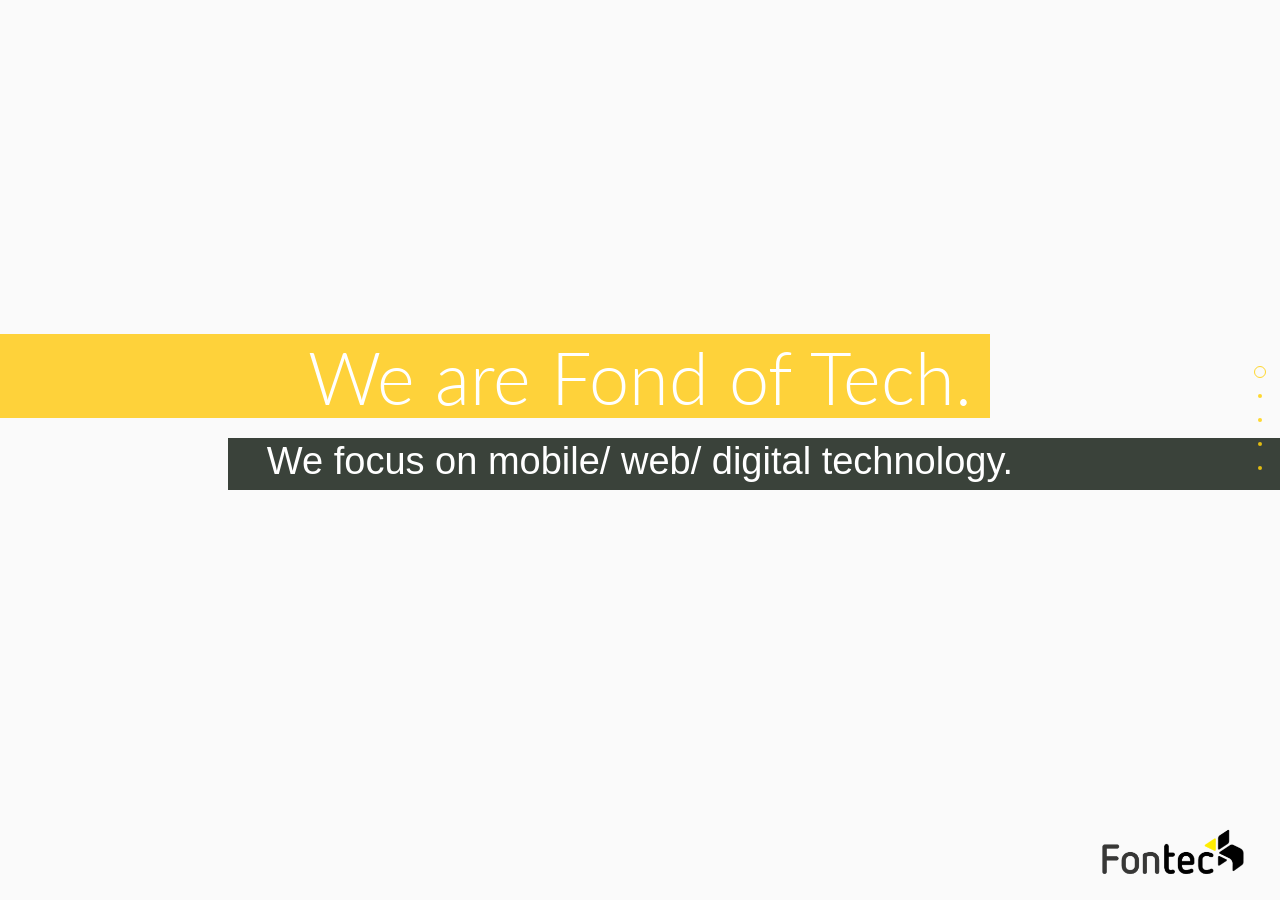
==== index.html @ 0119cf8d "finish main funtion" ====
<!doctype html>
<html>
<head>
	<meta charset="utf-8">
	<title>Fontech</title>
	<meta name="title" content="Fontech">
	<meta name="description" content="Fontech Official Website" />
	<!-- <link rel="image_src" href="/images/notify_better_image.png" /> -->

	<!-- <meta content="http://www.thepetedesign.com/demos/onepage_scroll_demo.html" property="og:url" /> -->
	<!-- <meta content="http://www.thepetedesign.com/images/onepage_scroll_image.png" property="og:image" /> -->
	<!-- <link rel="shortcut icon" id="favicon" href="favicon.png">  -->
	<meta name="author" content="Peter Tung">
	<!-- <link rel="canonical" href="http://www.thepetedesign.com/demos/onepage_scroll_demo.html" /> -->
  <link href='http://fonts.googleapis.com/css?family=Lato:100,300,400' rel='stylesheet' type='text/css'>
	<script type="text/javascript" src="http://code.jquery.com/jquery-1.9.1.js"></script>
  <script type="text/javascript" src="js/jquery.onepage-scroll.js"></script>
  <link href='stylesheets/onepage-scroll.css' rel='stylesheet' type='text/css'>
  <link href='stylesheets/general.css' rel='stylesheet' type='text/css'>
  <link href='stylesheets/animate.css' rel='stylesheet' type='text/css'>
  <meta name="viewport" content="initial-scale=1, width=device-width, maximum-scale=1, minimum-scale=1, user-scalable=no">

	<script>
	  $(document).ready(function(){
      $(".main").onepage_scroll({
        sectionContainer: "section",
        responsiveFallback: 600
      });
		});
	</script>

</head>
<body>
  <div class="wrapper">
	  <div class="main">
	    
      <section class="hero">
        <div class="connect">
          <div class="page_container">
            <h1 class="animated slideInLeft">We are Fond of Tech.</h1>
            <h2 class="animated slideInRight">We focus on mobile/ web/ digital technology.</h2>
          </div>
        </div>

      </section>
	    
	    <section class="service">
	      <div class="page_container">
          <div class="title"><span class="line_black"></span><h1>service</h1><span class="line_black"></span></div>
          <h2>“Tapping into cutting-edge mobile/ web/ wearable <br>technology, we provide awesome digital solutions”</h2>
          <div class="solution">
            <div class="app"></div>
            <h3>Mobile App</h3>
            <ul>
              <li>- App UX/ UI design</li>
              <li>- Android/ iOS apps</li>
              <li>- Wearable device apps</li>
            </ul>
          </div>
          <div class="solution">
            <div class="web"></div>
            <h3>Web design</h3>
              <ul>
                <li>- Responsive Web Design</li>
                <li>- Landing pages</li>
                <li>- E-newsletters</li>
                <li>- Websites</li>
              </ul>
          </div>
          <div class="solution">
            <div class="dev"></div>
            <h3>Development</h3>
            <ul>
              <li>- E-commerce systems</li>
              <li>- Blog systems</li>
              <li>- Content management system</li>
              <li>- Updated and services</li>
            </ul>
          </div>
        </div>
      </section>
	    
	    <section class="project">
	      <div class="page_container">
          <div class="title"><span class="line_white"></span><h1>Projects</h1><span class="line_white"></span></div>
          <h2>“We design with three perspectives in mind:<br>the designer’s, the client’s, and the user’s.”</h2>
          <div class="work">
            <img src="images/works.png" alt="works">
            <a href="#" title=""><div class="info">
            </div></a>
          </div>

          <div class="work">
            <img src="images/works.png" alt="works">
            <a href="#" title=""><div class="info">
            </div></a>
          </div>
          <div class="work">
            <img src="images/works.png" alt="works">
            <a href="#" title=""><div class="info">
            </div></a>
          </div>
          <div class="work">
            <img src="images/works.png" alt="works">
            <a href="#" title=""><div class="info">
            </div></a>
          </div>
          <div class="work">
            <img src="images/works.png" alt="works">
            <a href="#" title=""><div class="info">
            </div></a>
          </div>
          <div class="work">
            <img src="images/works.png" alt="works">
            <a href="#" title=""><div class="info">
            </div></a>
          </div>
  	    </div>
      </section>
      <section class="team">
        <div class="page_container">
          <div class="title"><span class="line_black"></span><h1>Team</h1><span class="line_black"></span></div>
          <h2>“Creative, innovative and diverse.”</h2>
          <div class="fontecher">
            <div class="hello">
              <img src="images/github.png" alt="" id="github" class="animated rotateInDownRight" >
              <img src="images/dribble.png" alt="" id="dribble" class="animated rotateInDownRight" >
              <img src="images/gmail.png" alt="" id="gmail" class="animated rotateInUpRight" >
              <img src="images/linkedin.png" alt="" id="linkedin" class="animated rotateInUpLeft">
            </div>
            <h3>Peter</h3>
            <h4>I'm geek of Fontech.</h4>
            <h4>I'm geek of Fontech.</h4>
            <h4>I'm geek of Fontech.</h4>
          </div>
          <div class="fontecher">
            <div class="hello">
              <img src="images/gmail.png" alt="" id="gmail" class="animated rotateInUpRight" >
              <img src="images/linkedin.png" alt="" id="linkedin" class="animated rotateInUpLeft">
            </div>
            <h3>Peter</h3>
            <h4>I'm geek of Fontech.</h4>
            <h4>I'm geek of Fontech.</h4>
            <h4>I'm geek of Fontech.</h4>
          </div>          <div class="fontecher">
            <div class="hello">
              <img src="images/gmail.png" alt="" id="gmail" class="animated rotateInUpRight" >
              <img src="images/linkedin.png" alt="" id="linkedin" class="animated rotateInUpLeft">
            </div>
            <h3>Peter</h3>
            <h4>I'm geek of Fontech.</h4>
            <h4>I'm geek of Fontech.</h4>
            <h4>I'm geek of Fontech.</h4>
          </div>          <div class="fontecher">
            <div class="hello">
              <img src="images/gmail.png" alt="" id="gmail" class="animated rotateInUpRight" >
              <img src="images/linkedin.png" alt="" id="linkedin" class="animated rotateInUpLeft">
            </div>
            <h3>Peter</h3>
            <h4>I'm geek of Fontech.</h4>
            <h4>I'm geek of Fontech.</h4>
            <h4>I'm geek of Fontech.</h4>
          </div>          <div class="fontecher">
            <div class="hello">
              <img src="images/gmail.png" alt="" id="gmail" class="animated rotateInUpRight" >
              <img src="images/linkedin.png" alt="" id="linkedin" class="animated rotateInUpLeft">
            </div>
            <h3>Peter</h3>
            <h4>I'm geek of Fontech.</h4>
            <h4>I'm geek of Fontech.</h4>
            <h4>I'm geek of Fontech.</h4>
          </div>
          <div class="fontecher">
            <div class="hello">
              <img src="images/gmail.png" alt="" id="gmail" class="animated rotateInUpRight" >
              <img src="images/linkedin.png" alt="" id="linkedin" class="animated rotateInUpLeft">
            </div>
            <h3>Peter</h3>
            <h4>I'm geek of Fontech.</h4>
            <h4>I'm geek of Fontech.</h4>
            <h4>I'm geek of Fontech.</h4>
          </div>
        </div>
      </section>
      <section class="contact">
        <div class="page_container">
          <div class="title"><span class="line_black"></span><h1>Contact</h1><span class="line_black"></span>
          </div>
          <h2>“Have a project in mind ?”</h2>
          <h3>You can meet us in Taipei, Taiwan.<br>
          Or we can meet on internet.<br>
          The world is no limits for us,<br>
          feel free to contact us at any time.</h3>

          <div class="contact_input">
            <input type="text" name="" value="" placeholder="Your Name" style="width: 360px; margin-right:20px;">
            <input type="" name="" value="" placeholder="Your email" style="width: 360px; ">
            <textarea type="text" name="" value="" placeholder="Your message"style="width: 764px; height: 200px;" rows="40" ></textarea>
            <a href="" title="">Send</a>
          </div>

<!--           <div class="contact_info">
            <h3>email adress</h3>
            <h3>tough@fontech.com.tw</h3>
            <h3>Phone</h3>
            <h3>+886-2-12345678</h3>
            <h3>email adress</h3>
          </div> -->
          </div>
        <h4>Made with Love by Fontech, copyright 2014</h4>
      </section>

    </div>
    <!-- Main ends here -->
    <div class="back">   
    </div>
  </div>
  <!-- Wrapper ends here -->
</body>
</html>
---- stylesheets/onepage-scroll.css ----
body, html {
  margin: 0;
  overflow: hidden;
  -webkit-transition: opacity 400ms;
  -moz-transition: opacity 400ms;
  transition: opacity 400ms;
}

body, .onepage-wrapper, html {
  display: block;
  position: static;
  padding: 0;
  width: 100%;
  height: 100%;
}

 .back {
  position: absolute;
  /*top: 0;*/
  transition: all 500ms ease-in-out;
}

.viewing-page-1 .back{
  bottom: 0;
  right: 0;
  height: 80px;
  width: 224px;
  background-image: url(../images/fontech_logo_dark.png);
  background-size: cover;
  background-position: center;
}

.viewing-page-2 .back{
  bottom: 0;
  right:20px;
  height: 80px;
  width: 224px;
  background-image: url(../images/fontech_logo_dark.png);
  background-size: cover;
  background-position: center;
}

.viewing-page-3 .back{
  bottom: 0;
  right:30px;
  height: 80px;
  width: 224px;
  background-image: url(../images/fontech_logo_dark.png);
  background-size: cover;
  background-position: center;
}

.viewing-page-4 .back{
  bottom: 0;
  right:30px;
  height: 80px;
  width: 224px;
  background-image: url(../images/fontech_logo_dark.png);
  background-size: cover;
  background-position: center;
}

.viewing-page-5 .back{
  bottom: 0;
  right: 40%;
  height: 80px;
  width: 224px;
  background-image: url(../images/fontech_logo_dark.png);
  background-size: cover;
  background-position: center;
}
.onepage-wrapper {
  width: 100%;
  height: 100%;
  display: block;
  position: relative;
  padding: 0;
  -webkit-transform-style: preserve-3d;
}

.onepage-wrapper .section {
  width: 100%;
  height: 100%;
}

.onepage-pagination {
  position: absolute;
  right: 10px;
  top: 40%;
  z-index: 5;
  list-style: none;
  margin: 0;
  padding: 0;
}
.onepage-pagination li {
  padding: 0;
  text-align: center;
}
.onepage-pagination li a{
  padding: 10px;
  width: 4px;
  height: 4px;
  display: block;
  
}
.onepage-pagination li a:before{
  content: '';
  position: absolute;
  width: 4px;
  height: 4px;
  background: rgba(255,209,11,0.85);
  border-radius: 10px;
  -webkit-border-radius: 10px;
  -moz-border-radius: 10px;
}

.onepage-pagination li a.active:before{
  width: 10px;
  height: 10px;
  background: none;
  border: 1px solid rgba(255,209,11,0.85);
  margin-top: -4px;
  left: 8px;
}

.disabled-onepage-scroll, .disabled-onepage-scroll .wrapper {
  overflow: auto;
}

.disabled-onepage-scroll .onepage-wrapper .section {
  position: relative !important;
  top: auto !important;
}
.disabled-onepage-scroll .onepage-wrapper {
  -webkit-transform: none !important;
  -moz-transform: none !important;
  transform: none !important;
  -ms-transform: none !important;
  min-height: 100%;
}


.disabled-onepage-scroll .onepage-pagination {
  display: none;
}

body.disabled-onepage-scroll, .disabled-onepage-scroll .onepage-wrapper, html {
  position: inherit;
}
---- stylesheets/general.css ----
/* line 1, ../sass/general.scss */
html {
  height: 100%;
  min-width: 960px;
}

/* line 6, ../sass/general.scss */
body {
  padding: 0;
  text-align: center;
  position: relative;
  margin: 0;
  height: 100%;
  -webkit-font-smoothing: antialiased;
}

/* line 17, ../sass/general.scss */
.wrapper {
  height: 100% !important;
  /*查*/
  height: 100%;
  margin: 0 auto;
  overflow: hidden;
  position: relative;
}

/* line 26, ../sass/general.scss */
.title {
  width: 780px;
  margin: 0 auto;
}

/* line 31, ../sass/general.scss */
a {
  text-decoration: none;
}

/* line 34, ../sass/general.scss */
h1 {
  font-family: 'lato', sans-serif;
  margin: 0;
  bottom: 0;
}

/* line 39, ../sass/general.scss */
h2 {
  font-family: 'Didot', sans-serif;
  margin: 0;
  bottom: 0;
}

/* line 45, ../sass/general.scss */
.service h1, .project h1, .team h1, .contact h1 {
  width: 180px;
  margin-top: 24px;
  padding: 0;
  color: black;
  float: left;
  font-weight: 300;
  font-size: 28px;
  text-align: center;
}
/* line 55, ../sass/general.scss */
.service h2, .project h2, .team h2, .contact h2 {
  font-size: 30px;
  color: white;
  margin: 90px auto 30px;
  text-align: center;
  line-height: 120%;
  font-weight: 100;
  font-style: italic;
  clear: both;
}
/* line 65, ../sass/general.scss */
.service .page_container, .project .page_container, .team .page_container, .contact .page_container {
  margin: 0.5% auto;
  max-width: 960px;
  overflow: hidden;
}

/* line 72, ../sass/general.scss */
.main {
  float: left;
  width: 100%;
  margin: 0 auto;
  position: relative;
}

/* line 78, ../sass/general.scss */
section {
  overflow: hidden;
}

/* line 82, ../sass/general.scss */
.hero {
  background-color: #fafafa;
}
/* line 84, ../sass/general.scss */
.hero .connect {
  width: 100%;
  height: 90%;
  background-image: url(../images/09.jpg);
  background-color: #fafafa;
  background-size: cover;
}
/* line 92, ../sass/general.scss */
.hero .page_container {
  position: relative;
  top: 35%;
  margin: 0 auto;
  padding-top: 50px;
  width: auto;
  min-width: 960px;
}
/* line 100, ../sass/general.scss */
.hero h1 {
  color: white;
  display: block;
  width: 700px;
  height: 84px;
  margin: 0 auto;
  font-size: 72px;
  font-weight: 300;
  background-color: rgba(255, 201, 11, 0.8);
  position: relative;
}
/* line 110, ../sass/general.scss */
.hero h1:before {
  height: 84px;
  background-color: rgba(255, 201, 11, 0.8);
  content: "";
  position: absolute;
  top: 0;
  right: 100%;
  width: 9999px;
}
/* line 120, ../sass/general.scss */
.hero h2 {
  color: white;
  display: block;
  margin: 20px auto;
  width: 820px;
  height: 48px;
  padding: 2px;
  font-size: 38px;
  font-weight: 300;
  background-color: rgba(11, 21, 11, 0.8);
  position: relative;
}
/* line 131, ../sass/general.scss */
.hero h2:after {
  height: 52px;
  background-color: rgba(11, 21, 11, 0.8);
  content: "";
  position: absolute;
  top: 0;
  left: 100%;
  width: 9999px;
}

/* line 142, ../sass/general.scss */
.service {
  background-color: #fafafa;
}
/* line 146, ../sass/general.scss */
.service .page_container .title .line_black {
  width: 300px;
  height: 5px;
  margin: 42px 0 0 0;
  background-image: url(../images/line_black.png);
  float: left;
}
/* line 154, ../sass/general.scss */
.service .page_container h2 {
  color: black;
}
/* line 157, ../sass/general.scss */
.service .page_container .solution {
  float: left;
  height: 400px;
  width: 300px;
  margin: 0 10px;
  padding: 10px 0;
}
/* line 163, ../sass/general.scss */
.service .page_container .solution:hover {
  background-color: rgba(255, 201, 11, 0.6);
  -webkit-transition: all .45s ease;
  -moz-transition: all .45s ease;
  -ms-transition: all .45s ease;
  -o-transition: all .45s ease;
  transition: all .45s ease;
}
/* line 171, ../sass/general.scss */
.service .page_container .solution .app {
  background-image: url(../images/mobile.png);
  background-repeat: no-repeat;
  background-position: 0px center;
  height: 160px;
  width: 80px;
  margin: 0 auto;
}
/* line 178, ../sass/general.scss */
.service .page_container .solution .app:hover {
  background-position: center;
  width: 300px;
  -webkit-transition: all .95s ease;
  -moz-transition: all .95s ease;
  -ms-transition: all .95s ease;
  -o-transition: all .95s ease;
  transition: all .95s ease;
}
/* line 188, ../sass/general.scss */
.service .page_container .solution .dev {
  background-image: url(../images/dev.png);
  background-repeat: no-repeat;
  background-position: center;
  height: 160px;
  width: 300px;
}
/* line 194, ../sass/general.scss */
.service .page_container .solution .dev:hover {
  background-image: url(../images/dev_light.png);
}
/* line 198, ../sass/general.scss */
.service .page_container .solution .web {
  background-image: url(../images/web.png);
  background-repeat: no-repeat;
  background-position: center;
  height: 160px;
  width: 300px;
}
/* line 205, ../sass/general.scss */
.service .page_container .solution .web:hover {
  background-image: url(../images/responsive.png);
  background-position: bottom;
  background-size: contain;
  -webkit-transition: all .25s ease-in-out;
  -moz-transition: all .25s ease-in-out;
  -ms-transition: all .25s ease-in-out;
  -o-transition: all .25s ease-in-out;
  transition: all .25s ease-in-out;
}
/* line 217, ../sass/general.scss */
.service .page_container .solution h3 {
  font-family: 'lato', sans-serif;
  font-size: 32px;
  font-weight: 300;
}
/* line 222, ../sass/general.scss */
.service .page_container .solution ul li {
  font-family: 'lato', sans-serif;
  font-weight: 300;
  line-height: 1.8;
  text-align: left;
  list-style-type: none;
  margin-left: 10px;
  font-size: 18px;
}

/* line 234, ../sass/general.scss */
.project {
  background-color: #111111;
}
/* line 236, ../sass/general.scss */
.project h1 {
  color: white;
}
/* line 241, ../sass/general.scss */
.project .page_container .title .line_white {
  width: 300px;
  height: 5px;
  margin: 42px 0 0 0;
  background-image: url(../images/line_white.png);
  float: left;
}
/* line 249, ../sass/general.scss */
.project .page_container .work {
  height: 220px;
  width: 300px;
  margin: 10px;
  float: left;
  overflow: hidden;
  position: relative;
}
/* line 256, ../sass/general.scss */
.project .page_container .work img {
  height: 220px;
  width: 300px;
  position: absolute;
  z-index: 1;
  bottom: 0;
  left: 0;
}
/* line 264, ../sass/general.scss */
.project .page_container .work .info {
  height: 220px;
  width: 300px;
  position: absolute;
  z-index: 2;
  bottom: 0;
  left: 0;
  opacity: 0;
}
/* line 272, ../sass/general.scss */
.project .page_container .work .info:hover {
  display: block;
  opacity: 1;
  width: 100%;
  height: 100%;
  background-color: rgba(240, 240, 240, 0.9);
  -webkit-transition: all .35s ease;
  -moz-transition: all .35s ease;
  -ms-transition: all .35s ease;
  -o-transition: all .35s ease;
  transition: all .35s ease;
}

/* line 288, ../sass/general.scss */
.team {
  background-image: url(../images/service_pattern.png);
}
/* line 291, ../sass/general.scss */
.team .page_container h2 {
  color: black;
}
/* line 294, ../sass/general.scss */
.team .page_container h3 {
  font-family: 'lato', sans-serif;
  margin: 10px auto;
  bottom: 0;
  padding: 0;
  color: black;
  font-weight: 300;
  font-size: 24px;
  text-align: center;
}
/* line 304, ../sass/general.scss */
.team .page_container h4 {
  font-family: 'lato', sans-serif;
  margin: 0;
  bottom: 0;
  padding: 0;
  color: black;
  font-weight: 300;
  font-size: 18px;
  text-align: center;
}
/* line 315, ../sass/general.scss */
.team .page_container .title .line_black {
  width: 300px;
  height: 5px;
  margin: 42px 0 0 0;
  background-image: url(../images/line_black.png);
  float: left;
}
/* line 323, ../sass/general.scss */
.team .page_container .fontecher {
  width: 300px;
  height: 256px;
  margin: 10px;
  float: left;
}
/* line 328, ../sass/general.scss */
.team .page_container .fontecher .hello {
  height: 120px;
  width: 120px;
  margin: 0 auto;
  padding: 20px;
  background-image: url(../images/team.png);
  background-repeat: no-repeat;
  background-position: center;
  background-size: cover;
  position: relative;
}
/* line 338, ../sass/general.scss */
.team .page_container .fontecher .hello #gmail {
  display: none;
  position: absolute;
  bottom: -13px;
  left: -11px;
}
/* line 344, ../sass/general.scss */
.team .page_container .fontecher .hello #linkedin {
  display: none;
  position: absolute;
  bottom: -13px;
  right: -11px;
}
/* line 350, ../sass/general.scss */
.team .page_container .fontecher .hello #dribble {
  display: none;
  position: absolute;
  top: -13px;
  right: -12px;
}
/* line 356, ../sass/general.scss */
.team .page_container .fontecher .hello #github {
  display: none;
  position: absolute;
  top: -13px;
  left: -12px;
}
/* line 363, ../sass/general.scss */
.team .page_container .fontecher .hello:hover > #gmail, .team .page_container .fontecher .hello:hover #linkedin, .team .page_container .fontecher .hello:hover #github, .team .page_container .fontecher .hello:hover #dribble {
  display: block;
}

/* line 376, ../sass/general.scss */
.contact .page_container .title .line_black {
  width: 300px;
  height: 5px;
  margin: 42px 0 0 0;
  background-image: url(../images/line_black.png);
  float: left;
}
/* line 384, ../sass/general.scss */
.contact .page_container .contact_input {
  width: 786px;
  height: 380px;
  margin: 0 auto 0 90px;
}
/* line 390, ../sass/general.scss */
.contact .page_container .contact_input input, .contact .page_container .contact_input textarea {
  padding: 8px;
  margin: 0 0 20px 0;
  float: left;
  font-size: 24px;
  font-family: 'lato', sans-serif;
  font-weight: 100;
}
/* line 398, ../sass/general.scss */
.contact .page_container .contact_input a {
  font-size: 24px;
  margin: 30px auto 20px auto;
  padding: 8px 40px 8px 40px;
  font-family: 'lato', sans-serif;
  background-color: #ffd10b;
  font-weight: 300;
  color: black;
  border: none;
  clear: both;
}
/* line 410, ../sass/general.scss */
.contact .page_container .contact_info {
  float: right;
  width: 300px;
  height: 320px;
  margin: 0 90px;
}
/* line 415, ../sass/general.scss */
.contact .page_container .contact_info h3 {
  text-align: left;
}
/* line 420, ../sass/general.scss */
.contact h2 {
  color: black;
}
/* line 423, ../sass/general.scss */
.contact h3 {
  font-size: 24px;
  text-align: center;
  width: 100%;
  margin: 0 auto 40px;
  font-family: 'lato', sans-serif;
  font-weight: 300;
  clear: both;
}
/* line 432, ../sass/general.scss */
.contact h4 {
  font-size: 16px;
  padding: 16px;
  margin: 0;
  text-align: center;
  width: 100%;
  font-family: 'lato', sans-serif;
  font-weight: 300;
  position: absolute;
  bottom: 0;
}

/* line 449, ../sass/general.scss */
body.disabled-onepage-scroll .onepage-wrapper section {
  min-height: 100%;
  height: auto;
}

/* line 454, ../sass/general.scss */
body.disabled-onepage-scroll .main section .page_container, body.disabled-onepage-scroll .main section.page3 .page_container {
  padding: 20px;
  margin-top: 150px;
  -webkit-box-sizing: border-box;
  -moz-box-sizing: border-box;
  box-sizing: border-box;
}

/* line 462, ../sass/general.scss */
body.disabled-onepage-scroll section .page_container h1 {
  text-align: center;
  font-size: 50px;
}

/* line 466, ../sass/general.scss */
body.disabled-onepage-scroll section .page_container h2, body.disabled-onepage-scroll section .page_container .credit, body.disabled-onepage-scroll section .page_container .btns {
  text-align: center;
  width: 100%;
}

/* line 471, ../sass/general.scss */
body.disabled-onepage-scroll .main section.hero > img {
  position: absolute;
  width: 80%;
  left: 10%;
}

/* line 477, ../sass/general.scss */
body.disabled-onepage-scroll .main section > img {
  position: relative;
  max-width: 80%;
  bottom: 0;
}

/* line 484, ../sass/general.scss */
body.disabled-onepage-scroll .main section.page3 .page_container {
  width: 90%;
  margin-left: auto;
  margin-right: auto;
  right: 0;
}
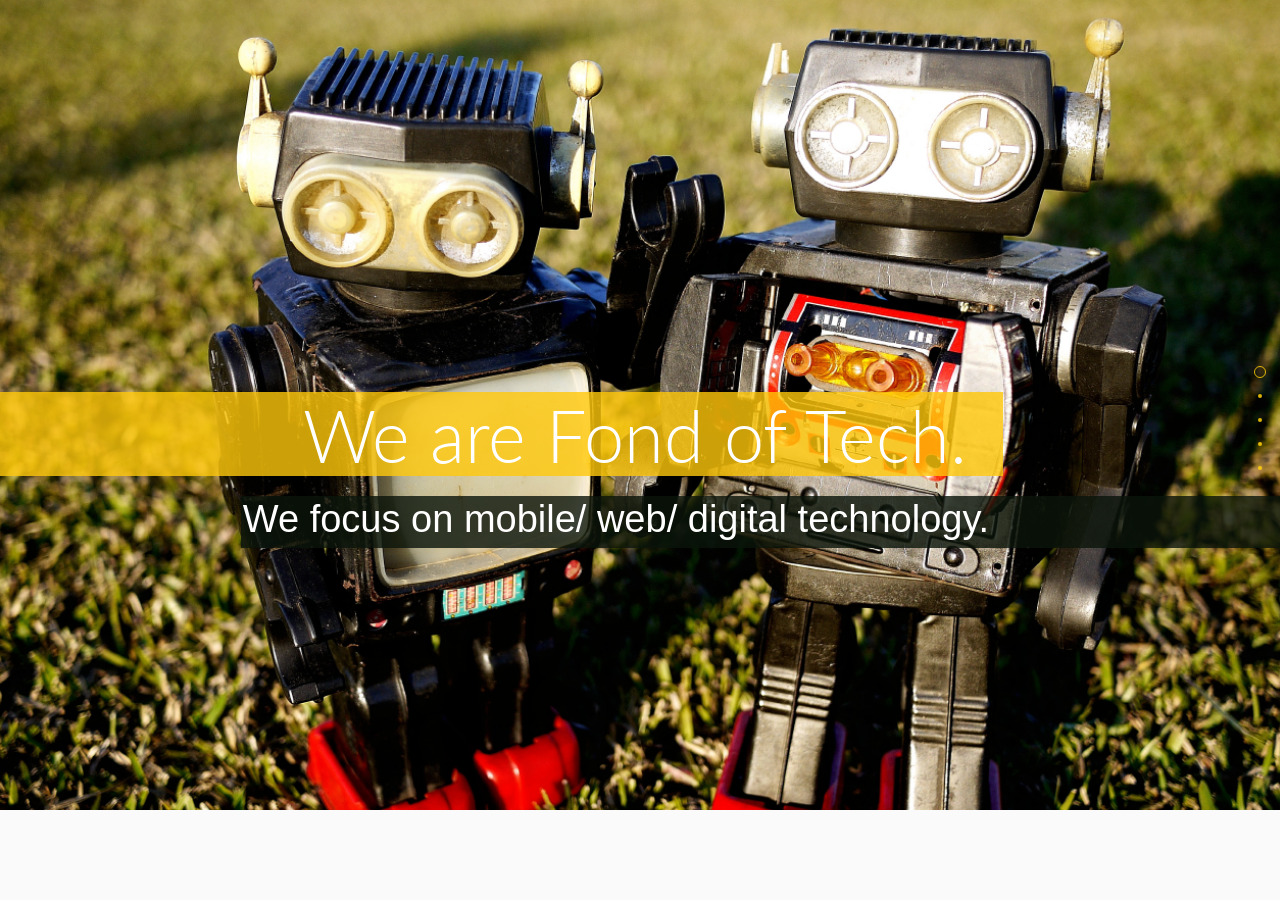
==== commit 74227704: "add responsible lay out" ====
--- a/index.html
+++ b/index.html
@@ -17,6 +17,7 @@
   <script type="text/javascript" src="js/jquery.onepage-scroll.js"></script>
   <link href='stylesheets/onepage-scroll.css' rel='stylesheet' type='text/css'>
   <link href='stylesheets/general.css' rel='stylesheet' type='text/css'>
+  <link href='stylesheets/disable_general.css' rel='stylesheet' type='text/css'>
   <link href='stylesheets/animate.css' rel='stylesheet' type='text/css'>
   <meta name="viewport" content="initial-scale=1, width=device-width, maximum-scale=1, minimum-scale=1, user-scalable=no">
 
@@ -24,7 +25,7 @@
 	  $(document).ready(function(){
       $(".main").onepage_scroll({
         sectionContainer: "section",
-        responsiveFallback: 600
+        responsiveFallback: 968
       });
 		});
 	</script>
@@ -37,17 +38,16 @@
       <section class="hero">
         <div class="connect">
           <div class="page_container">
-            <h1 class="animated slideInLeft">We are Fond of Tech.</h1>
+            <h1 class="animated slideInLeft">We are Fond of Tech. </h1>
             <h2 class="animated slideInRight">We focus on mobile/ web/ digital technology.</h2>
           </div>
         </div>
-
       </section>
 	    
 	    <section class="service">
 	      <div class="page_container">
-          <div class="title"><span class="line_black"></span><h1>service</h1><span class="line_black"></span></div>
-          <h2>“Tapping into cutting-edge mobile/ web/ wearable <br>technology, we provide awesome digital solutions”</h2>
+          <div class="title"><span class="line black"></span><h1>service</h1><span class="line black"></span></div>
+          <h2>“Tapping into cutting-edge mobile/ web/ wearable technology, we provide awesome digital solutions”</h2>
           <div class="solution">
             <div class="app"></div>
             <h3>Mobile App</h3>
@@ -82,8 +82,8 @@
 	    
 	    <section class="project">
 	      <div class="page_container">
-          <div class="title"><span class="line_white"></span><h1>Projects</h1><span class="line_white"></span></div>
-          <h2>“We design with three perspectives in mind:<br>the designer’s, the client’s, and the user’s.”</h2>
+          <div class="title"><span class="line white"></span><h1>Projects</h1><span class="line white"></span></div>
+          <h2>“We design with three perspectives in mind: the designer’s, the client’s, and the user’s.”</h2>
           <div class="work">
             <img src="images/works.png" alt="works">
             <a href="#" title=""><div class="info">
@@ -119,7 +119,7 @@
       </section>
       <section class="team">
         <div class="page_container">
-          <div class="title"><span class="line_black"></span><h1>Team</h1><span class="line_black"></span></div>
+          <div class="title"><span class="line black"></span><h1>Team</h1><span class="line black"></span></div>
           <h2>“Creative, innovative and diverse.”</h2>
           <div class="fontecher">
             <div class="hello">
@@ -184,7 +184,7 @@
       </section>
       <section class="contact">
         <div class="page_container">
-          <div class="title"><span class="line_black"></span><h1>Contact</h1><span class="line_black"></span>
+          <div class="title"><span class="line black"></span><h1>Contact</h1><span class="line black"></span>
           </div>
           <h2>“Have a project in mind ?”</h2>
           <h3>You can meet us in Taipei, Taiwan.<br>
@@ -212,8 +212,8 @@
 
     </div>
     <!-- Main ends here -->
-    <div class="back">   
-    </div>
+<!--     <div class="back">   
+    </div> -->
   </div>
   <!-- Wrapper ends here -->
 </body>
--- a/stylesheets/general.css
+++ b/stylesheets/general.css
@@ -1,84 +1,96 @@
 /* line 1, ../sass/general.scss */
 html {
   height: 100%;
-  min-width: 960px;
 }
 
 /* line 6, ../sass/general.scss */
 body {
   padding: 0;
-  text-align: center;
   position: relative;
   margin: 0;
   height: 100%;
   -webkit-font-smoothing: antialiased;
 }
 
-/* line 17, ../sass/general.scss */
+/* line 15, ../sass/general.scss */
 .wrapper {
   height: 100% !important;
-  /*查*/
   height: 100%;
   margin: 0 auto;
   overflow: hidden;
   position: relative;
 }
 
-/* line 26, ../sass/general.scss */
+/* line 23, ../sass/general.scss */
 .title {
   width: 780px;
-  margin: 0 auto;
-}
-
-/* line 31, ../sass/general.scss */
+  height: 60px;
+  margin: 0 auto;
+}
+/* line 27, ../sass/general.scss */
+.title .line {
+  width: 300px;
+  height: 5px;
+  margin: 42px 0 0 0;
+  float: left;
+}
+/* line 33, ../sass/general.scss */
+.title .black {
+  background-image: url(../images/line_black.png);
+}
+/* line 36, ../sass/general.scss */
+.title .white {
+  background-image: url(../images/line_white.png);
+}
+
+/* line 41, ../sass/general.scss */
 a {
   text-decoration: none;
 }
 
-/* line 34, ../sass/general.scss */
-h1 {
-  font-family: 'lato', sans-serif;
+/* line 45, ../sass/general.scss */
+h1, h2 {
   margin: 0;
   bottom: 0;
-}
-
-/* line 39, ../sass/general.scss */
+  display: block;
+}
+
+/* line 50, ../sass/general.scss */
+h1, h3, h4, a, input, textarea {
+  font-family: 'lato', sans-serif;
+}
+
+/* line 53, ../sass/general.scss */
 h2 {
   font-family: 'Didot', sans-serif;
-  margin: 0;
-  bottom: 0;
-}
-
-/* line 45, ../sass/general.scss */
+}
+
+/* line 58, ../sass/general.scss */
 .service h1, .project h1, .team h1, .contact h1 {
   width: 180px;
   margin-top: 24px;
   padding: 0;
-  color: black;
   float: left;
   font-weight: 300;
   font-size: 28px;
   text-align: center;
 }
-/* line 55, ../sass/general.scss */
+/* line 67, ../sass/general.scss */
 .service h2, .project h2, .team h2, .contact h2 {
   font-size: 30px;
-  color: white;
-  margin: 90px auto 30px;
+  margin: 20px auto 30px;
   text-align: center;
   line-height: 120%;
   font-weight: 100;
   font-style: italic;
-  clear: both;
-}
-/* line 65, ../sass/general.scss */
+}
+/* line 75, ../sass/general.scss */
 .service .page_container, .project .page_container, .team .page_container, .contact .page_container {
-  margin: 0.5% auto;
+  margin: 0 auto;
   max-width: 960px;
-  overflow: hidden;
-}
-
-/* line 72, ../sass/general.scss */
+}
+
+/* line 81, ../sass/general.scss */
 .main {
   float: left;
   width: 100%;
@@ -86,33 +98,29 @@
   position: relative;
 }
 
-/* line 78, ../sass/general.scss */
+/* line 87, ../sass/general.scss */
 section {
   overflow: hidden;
 }
 
-/* line 82, ../sass/general.scss */
+/* line 93, ../sass/general.scss */
 .hero {
   background-color: #fafafa;
 }
-/* line 84, ../sass/general.scss */
+/* line 96, ../sass/general.scss */
 .hero .connect {
-  width: 100%;
+  width: 102%;
   height: 90%;
-  background-image: url(../images/09.jpg);
+  background-image: url(../images/robot.png);
   background-color: #fafafa;
   background-size: cover;
 }
-/* line 92, ../sass/general.scss */
+/* line 104, ../sass/general.scss */
 .hero .page_container {
-  position: relative;
-  top: 35%;
-  margin: 0 auto;
-  padding-top: 50px;
+  padding-top: 30%;
   width: auto;
-  min-width: 960px;
-}
-/* line 100, ../sass/general.scss */
+}
+/* line 108, ../sass/general.scss */
 .hero h1 {
   color: white;
   display: block;
@@ -124,7 +132,7 @@
   background-color: rgba(255, 201, 11, 0.8);
   position: relative;
 }
-/* line 110, ../sass/general.scss */
+/* line 118, ../sass/general.scss */
 .hero h1:before {
   height: 84px;
   background-color: rgba(255, 201, 11, 0.8);
@@ -134,7 +142,7 @@
   right: 100%;
   width: 9999px;
 }
-/* line 120, ../sass/general.scss */
+/* line 128, ../sass/general.scss */
 .hero h2 {
   color: white;
   display: block;
@@ -147,7 +155,7 @@
   background-color: rgba(11, 21, 11, 0.8);
   position: relative;
 }
-/* line 131, ../sass/general.scss */
+/* line 139, ../sass/general.scss */
 .hero h2:after {
   height: 52px;
   background-color: rgba(11, 21, 11, 0.8);
@@ -158,23 +166,23 @@
   width: 9999px;
 }
 
-/* line 142, ../sass/general.scss */
+/* line 150, ../sass/general.scss */
 .service {
   background-color: #fafafa;
 }
-/* line 146, ../sass/general.scss */
-.service .page_container .title .line_black {
-  width: 300px;
-  height: 5px;
-  margin: 42px 0 0 0;
-  background-image: url(../images/line_black.png);
-  float: left;
-}
-/* line 154, ../sass/general.scss */
+/* line 153, ../sass/general.scss */
 .service .page_container h2 {
   color: black;
-}
-/* line 157, ../sass/general.scss */
+  width: 100%;
+  max-width: 680px;
+}
+/* line 158, ../sass/general.scss */
+.service .page_container h3 {
+  text-align: center;
+  font-size: 32px;
+  font-weight: 300;
+}
+/* line 163, ../sass/general.scss */
 .service .page_container .solution {
   float: left;
   height: 400px;
@@ -182,7 +190,7 @@
   margin: 0 10px;
   padding: 10px 0;
 }
-/* line 163, ../sass/general.scss */
+/* line 169, ../sass/general.scss */
 .service .page_container .solution:hover {
   background-color: rgba(255, 201, 11, 0.6);
   -webkit-transition: all .45s ease;
@@ -191,7 +199,7 @@
   -o-transition: all .45s ease;
   transition: all .45s ease;
 }
-/* line 171, ../sass/general.scss */
+/* line 177, ../sass/general.scss */
 .service .page_container .solution .app {
   background-image: url(../images/mobile.png);
   background-repeat: no-repeat;
@@ -200,7 +208,7 @@
   width: 80px;
   margin: 0 auto;
 }
-/* line 178, ../sass/general.scss */
+/* line 184, ../sass/general.scss */
 .service .page_container .solution .app:hover {
   background-position: center;
   width: 300px;
@@ -210,7 +218,7 @@
   -o-transition: all .95s ease;
   transition: all .95s ease;
 }
-/* line 188, ../sass/general.scss */
+/* line 194, ../sass/general.scss */
 .service .page_container .solution .dev {
   background-image: url(../images/dev.png);
   background-repeat: no-repeat;
@@ -218,11 +226,11 @@
   height: 160px;
   width: 300px;
 }
-/* line 194, ../sass/general.scss */
+/* line 200, ../sass/general.scss */
 .service .page_container .solution .dev:hover {
   background-image: url(../images/dev_light.png);
 }
-/* line 198, ../sass/general.scss */
+/* line 204, ../sass/general.scss */
 .service .page_container .solution .web {
   background-image: url(../images/web.png);
   background-repeat: no-repeat;
@@ -230,7 +238,7 @@
   height: 160px;
   width: 300px;
 }
-/* line 205, ../sass/general.scss */
+/* line 210, ../sass/general.scss */
 .service .page_container .solution .web:hover {
   background-image: url(../images/responsive.png);
   background-position: bottom;
@@ -241,15 +249,8 @@
   -o-transition: all .25s ease-in-out;
   transition: all .25s ease-in-out;
 }
-/* line 217, ../sass/general.scss */
-.service .page_container .solution h3 {
-  font-family: 'lato', sans-serif;
-  font-size: 32px;
-  font-weight: 300;
-}
-/* line 222, ../sass/general.scss */
+/* line 221, ../sass/general.scss */
 .service .page_container .solution ul li {
-  font-family: 'lato', sans-serif;
   font-weight: 300;
   line-height: 1.8;
   text-align: left;
@@ -258,23 +259,20 @@
   font-size: 18px;
 }
 
-/* line 234, ../sass/general.scss */
+/* line 232, ../sass/general.scss */
 .project {
   background-color: #111111;
 }
-/* line 236, ../sass/general.scss */
-.project h1 {
+/* line 234, ../sass/general.scss */
+.project h1, .project h2 {
   color: white;
 }
-/* line 241, ../sass/general.scss */
-.project .page_container .title .line_white {
-  width: 300px;
-  height: 5px;
-  margin: 42px 0 0 0;
-  background-image: url(../images/line_white.png);
-  float: left;
-}
-/* line 249, ../sass/general.scss */
+/* line 237, ../sass/general.scss */
+.project h2 {
+  width: 100%;
+  max-width: 580px;
+}
+/* line 242, ../sass/general.scss */
 .project .page_container .work {
   height: 220px;
   width: 300px;
@@ -283,7 +281,7 @@
   overflow: hidden;
   position: relative;
 }
-/* line 256, ../sass/general.scss */
+/* line 249, ../sass/general.scss */
 .project .page_container .work img {
   height: 220px;
   width: 300px;
@@ -292,7 +290,7 @@
   bottom: 0;
   left: 0;
 }
-/* line 264, ../sass/general.scss */
+/* line 257, ../sass/general.scss */
 .project .page_container .work .info {
   height: 220px;
   width: 300px;
@@ -302,7 +300,7 @@
   left: 0;
   opacity: 0;
 }
-/* line 272, ../sass/general.scss */
+/* line 265, ../sass/general.scss */
 .project .page_container .work .info:hover {
   display: block;
   opacity: 1;
@@ -316,52 +314,35 @@
   transition: all .35s ease;
 }
 
-/* line 288, ../sass/general.scss */
+/* line 281, ../sass/general.scss */
 .team {
   background-image: url(../images/service_pattern.png);
 }
-/* line 291, ../sass/general.scss */
-.team .page_container h2 {
+/* line 284, ../sass/general.scss */
+.team .page_container h1, .team .page_container h2, .team .page_container h3, .team .page_container h4 {
   color: black;
 }
-/* line 294, ../sass/general.scss */
+/* line 287, ../sass/general.scss */
 .team .page_container h3 {
-  font-family: 'lato', sans-serif;
   margin: 10px auto;
-  bottom: 0;
-  padding: 0;
-  color: black;
   font-weight: 300;
   font-size: 24px;
   text-align: center;
 }
-/* line 304, ../sass/general.scss */
+/* line 293, ../sass/general.scss */
 .team .page_container h4 {
-  font-family: 'lato', sans-serif;
-  margin: 0;
-  bottom: 0;
-  padding: 0;
-  color: black;
   font-weight: 300;
   font-size: 18px;
   text-align: center;
 }
-/* line 315, ../sass/general.scss */
-.team .page_container .title .line_black {
-  width: 300px;
-  height: 5px;
-  margin: 42px 0 0 0;
-  background-image: url(../images/line_black.png);
-  float: left;
-}
-/* line 323, ../sass/general.scss */
+/* line 298, ../sass/general.scss */
 .team .page_container .fontecher {
   width: 300px;
   height: 256px;
   margin: 10px;
   float: left;
 }
-/* line 328, ../sass/general.scss */
+/* line 303, ../sass/general.scss */
 .team .page_container .fontecher .hello {
   height: 120px;
   width: 120px;
@@ -373,157 +354,89 @@
   background-size: cover;
   position: relative;
 }
-/* line 338, ../sass/general.scss */
+/* line 313, ../sass/general.scss */
 .team .page_container .fontecher .hello #gmail {
   display: none;
   position: absolute;
   bottom: -13px;
   left: -11px;
 }
-/* line 344, ../sass/general.scss */
+/* line 319, ../sass/general.scss */
 .team .page_container .fontecher .hello #linkedin {
   display: none;
   position: absolute;
   bottom: -13px;
   right: -11px;
 }
-/* line 350, ../sass/general.scss */
+/* line 325, ../sass/general.scss */
 .team .page_container .fontecher .hello #dribble {
   display: none;
   position: absolute;
   top: -13px;
   right: -12px;
 }
-/* line 356, ../sass/general.scss */
+/* line 331, ../sass/general.scss */
 .team .page_container .fontecher .hello #github {
   display: none;
   position: absolute;
   top: -13px;
   left: -12px;
 }
-/* line 363, ../sass/general.scss */
+/* line 338, ../sass/general.scss */
 .team .page_container .fontecher .hello:hover > #gmail, .team .page_container .fontecher .hello:hover #linkedin, .team .page_container .fontecher .hello:hover #github, .team .page_container .fontecher .hello:hover #dribble {
   display: block;
 }
 
-/* line 376, ../sass/general.scss */
-.contact .page_container .title .line_black {
-  width: 300px;
-  height: 5px;
-  margin: 42px 0 0 0;
-  background-image: url(../images/line_black.png);
-  float: left;
-}
-/* line 384, ../sass/general.scss */
+/* line 348, ../sass/general.scss */
 .contact .page_container .contact_input {
   width: 786px;
   height: 380px;
   margin: 0 auto 0 90px;
 }
-/* line 390, ../sass/general.scss */
+/* line 354, ../sass/general.scss */
 .contact .page_container .contact_input input, .contact .page_container .contact_input textarea {
   padding: 8px;
   margin: 0 0 20px 0;
   float: left;
   font-size: 24px;
-  font-family: 'lato', sans-serif;
   font-weight: 100;
 }
-/* line 398, ../sass/general.scss */
+/* line 361, ../sass/general.scss */
 .contact .page_container .contact_input a {
   font-size: 24px;
+  padding: 6px 16px;
+  display: block;
+  width: 72px;
+  text-align: center;
   margin: 30px auto 20px auto;
-  padding: 8px 40px 8px 40px;
-  font-family: 'lato', sans-serif;
   background-color: #ffd10b;
   font-weight: 300;
   color: black;
   border: none;
   clear: both;
 }
-/* line 410, ../sass/general.scss */
-.contact .page_container .contact_info {
-  float: right;
-  width: 300px;
-  height: 320px;
-  margin: 0 90px;
-}
-/* line 415, ../sass/general.scss */
-.contact .page_container .contact_info h3 {
-  text-align: left;
-}
-/* line 420, ../sass/general.scss */
+/* line 376, ../sass/general.scss */
 .contact h2 {
   color: black;
 }
-/* line 423, ../sass/general.scss */
+/* line 379, ../sass/general.scss */
 .contact h3 {
   font-size: 24px;
   text-align: center;
   width: 100%;
   margin: 0 auto 40px;
-  font-family: 'lato', sans-serif;
   font-weight: 300;
   clear: both;
 }
-/* line 432, ../sass/general.scss */
+/* line 387, ../sass/general.scss */
 .contact h4 {
   font-size: 16px;
-  padding: 16px;
+  padding: 16px 0;
   margin: 0;
   text-align: center;
   width: 100%;
-  font-family: 'lato', sans-serif;
   font-weight: 300;
   position: absolute;
   bottom: 0;
-}
-
-/* line 449, ../sass/general.scss */
-body.disabled-onepage-scroll .onepage-wrapper section {
-  min-height: 100%;
-  height: auto;
-}
-
-/* line 454, ../sass/general.scss */
-body.disabled-onepage-scroll .main section .page_container, body.disabled-onepage-scroll .main section.page3 .page_container {
-  padding: 20px;
-  margin-top: 150px;
-  -webkit-box-sizing: border-box;
-  -moz-box-sizing: border-box;
-  box-sizing: border-box;
-}
-
-/* line 462, ../sass/general.scss */
-body.disabled-onepage-scroll section .page_container h1 {
-  text-align: center;
-  font-size: 50px;
-}
-
-/* line 466, ../sass/general.scss */
-body.disabled-onepage-scroll section .page_container h2, body.disabled-onepage-scroll section .page_container .credit, body.disabled-onepage-scroll section .page_container .btns {
-  text-align: center;
-  width: 100%;
-}
-
-/* line 471, ../sass/general.scss */
-body.disabled-onepage-scroll .main section.hero > img {
-  position: absolute;
-  width: 80%;
-  left: 10%;
-}
-
-/* line 477, ../sass/general.scss */
-body.disabled-onepage-scroll .main section > img {
-  position: relative;
-  max-width: 80%;
-  bottom: 0;
-}
-
-/* line 484, ../sass/general.scss */
-body.disabled-onepage-scroll .main section.page3 .page_container {
-  width: 90%;
-  margin-left: auto;
-  margin-right: auto;
-  right: 0;
-}
+  background-color: rgba(7, 7, 7, 0.1);
+}
--- a/stylesheets/disable_general.css
+++ b/stylesheets/disable_general.css
@@ -0,0 +1,307 @@
+/* line 2, ../sass/disable_general.scss */
+.disabled-onepage-scroll section {
+  overflow: visible;
+}
+/* line 5, ../sass/disable_general.scss */
+.disabled-onepage-scroll .title {
+  width: 90%;
+  padding: 0;
+  height: 60px;
+  margin: 0 5%;
+}
+/* line 10, ../sass/disable_general.scss */
+.disabled-onepage-scroll .title .line {
+  width: 35%;
+  max-width: 300px;
+  height: 5px;
+  margin: 42px 0 0 0;
+  float: left;
+}
+/* line 17, ../sass/disable_general.scss */
+.disabled-onepage-scroll .title .black {
+  background-image: url(../images/line_black.png);
+}
+/* line 20, ../sass/disable_general.scss */
+.disabled-onepage-scroll .title .white {
+  background-image: url(../images/line_white.png);
+}
+/* line 25, ../sass/disable_general.scss */
+.disabled-onepage-scroll .service h1, .disabled-onepage-scroll .project h1, .disabled-onepage-scroll .team h1, .disabled-onepage-scroll .contact h1 {
+  width: 30%;
+  margin-top: 24px;
+  padding: 0;
+  float: left;
+  font-weight: 300;
+  font-size: 28px;
+  text-align: center;
+}
+/* line 34, ../sass/disable_general.scss */
+.disabled-onepage-scroll .service h2, .disabled-onepage-scroll .project h2, .disabled-onepage-scroll .team h2, .disabled-onepage-scroll .contact h2 {
+  font-size: 30px;
+  margin: 20px auto 30px;
+  text-align: center;
+  line-height: 120%;
+  font-weight: 100;
+  font-style: italic;
+}
+/* line 42, ../sass/disable_general.scss */
+.disabled-onepage-scroll .service .page_container, .disabled-onepage-scroll .project .page_container, .disabled-onepage-scroll .team .page_container, .disabled-onepage-scroll .contact .page_container {
+  margin: 0 auto;
+  max-width: 960px;
+}
+/* line 47, ../sass/disable_general.scss */
+.disabled-onepage-scroll .hero {
+  padding-top: 0;
+  height: auto;
+}
+/* line 50, ../sass/disable_general.scss */
+.disabled-onepage-scroll .hero .connect {
+  padding: 0;
+  margin: 0;
+  width: 100%;
+  height: 420px;
+  background-image: url(../images/robot.png);
+  background-color: #191919;
+  background-size: cover;
+}
+/* line 59, ../sass/disable_general.scss */
+.disabled-onepage-scroll .hero .page_container {
+  padding-top: 30%;
+  width: 100%;
+}
+/* line 63, ../sass/disable_general.scss */
+.disabled-onepage-scroll .hero h1 {
+  color: white;
+  display: block;
+  text-align: center;
+  width: auto;
+  height: auto;
+  margin: 0 auto;
+  font-size: 3em;
+  font-weight: 300;
+  background-color: rgba(255, 201, 11, 0.8);
+  position: relative;
+}
+/* line 74, ../sass/disable_general.scss */
+.disabled-onepage-scroll .hero h1:before {
+  height: 64px;
+  background-color: rgba(255, 201, 11, 0.8);
+  content: "";
+  position: absolute;
+  top: 0;
+  right: 100%;
+  width: 9999px;
+}
+/* line 84, ../sass/disable_general.scss */
+.disabled-onepage-scroll .hero h2 {
+  color: white;
+  display: block;
+  margin: 20px auto;
+  width: auto;
+  height: auto;
+  padding: 2px;
+  font-size: 32px;
+  font-weight: 300;
+  text-align: center;
+  background-color: rgba(11, 21, 11, 0.8);
+  position: relative;
+}
+/* line 96, ../sass/disable_general.scss */
+.disabled-onepage-scroll .hero h2:after {
+  display: none;
+}
+/* line 101, ../sass/disable_general.scss */
+.disabled-onepage-scroll .service {
+  background-color: #fafafa;
+}
+/* line 104, ../sass/disable_general.scss */
+.disabled-onepage-scroll .service .page_container h3 {
+  float: left;
+  height: auto;
+  padding: 0 0 0 22px;
+  margin: 0;
+  font-size: 24px;
+  text-align: left;
+}
+/* line 114, ../sass/disable_general.scss */
+.disabled-onepage-scroll .service .page_container .solution {
+  float: none;
+  height: 180px;
+  width: 100%;
+  max-width: 420px;
+  margin: 0 auto 20px auto;
+  padding: 10px;
+}
+/* line 121, ../sass/disable_general.scss */
+.disabled-onepage-scroll .service .page_container .solution:hover {
+  background-color: rgba(255, 201, 11, 0.6);
+  -webkit-transition: all .45s ease;
+  -moz-transition: all .45s ease;
+  -ms-transition: all .45s ease;
+  -o-transition: all .45s ease;
+  transition: all .45s ease;
+}
+/* line 129, ../sass/disable_general.scss */
+.disabled-onepage-scroll .service .page_container .solution .app {
+  background-image: url(../images/mobile.png);
+  background-repeat: no-repeat;
+  background-size: contain;
+  background-position: center;
+  height: 160px;
+  width: 140px;
+  margin: 0 auto;
+  float: left;
+}
+/* line 138, ../sass/disable_general.scss */
+.disabled-onepage-scroll .service .page_container .solution .app:hover {
+  background-position: center;
+  -webkit-transition: all .95s ease;
+  -moz-transition: all .95s ease;
+  -ms-transition: all .95s ease;
+  -o-transition: all .95s ease;
+  transition: all .95s ease;
+}
+/* line 147, ../sass/disable_general.scss */
+.disabled-onepage-scroll .service .page_container .solution .dev {
+  background-image: url(../images/dev.png);
+  background-repeat: no-repeat;
+  background-size: contain;
+  background-position: center;
+  height: 160px;
+  width: 140px;
+  float: left;
+}
+/* line 155, ../sass/disable_general.scss */
+.disabled-onepage-scroll .service .page_container .solution .dev:hover {
+  background-image: url(../images/dev_light.png);
+}
+/* line 159, ../sass/disable_general.scss */
+.disabled-onepage-scroll .service .page_container .solution .web {
+  background-image: url(../images/web.png);
+  background-repeat: no-repeat;
+  background-size: contain;
+  background-position: center;
+  height: 160px;
+  width: 140px;
+  float: left;
+}
+/* line 167, ../sass/disable_general.scss */
+.disabled-onepage-scroll .service .page_container .solution .web:hover {
+  background-image: url(../images/responsive.png);
+  background-position: bottom;
+  background-size: contain;
+  -webkit-transition: all .25s ease-in-out;
+  -moz-transition: all .25s ease-in-out;
+  -ms-transition: all .25s ease-in-out;
+  -o-transition: all .25s ease-in-out;
+  transition: all .25s ease-in-out;
+}
+/* line 178, ../sass/disable_general.scss */
+.disabled-onepage-scroll .service .page_container .solution ul li {
+  font-weight: 300;
+  line-height: 1.8;
+  text-align: left;
+  list-style-type: none;
+  font-size: 18px;
+}
+/* line 185, ../sass/disable_general.scss */
+.disabled-onepage-scroll .service .page_container .solution ul {
+  float: left;
+  padding-left: 12px;
+}
+/* line 192, ../sass/disable_general.scss */
+.disabled-onepage-scroll .team {
+  display: none;
+}
+/* line 195, ../sass/disable_general.scss */
+.disabled-onepage-scroll .project {
+  display: none;
+}
+/* line 198, ../sass/disable_general.scss */
+.disabled-onepage-scroll .contact {
+  clear: both;
+  background-color: rgba(225, 225, 220, 0.3);
+}
+/* line 204, ../sass/disable_general.scss */
+.disabled-onepage-scroll .contact .page_container .contact_input {
+  display: none;
+}
+/* line 206, ../sass/disable_general.scss */
+.disabled-onepage-scroll .contact .page_container .contact_input a {
+  font-size: 24px;
+  display: block;
+  width: 72px;
+  text-align: center;
+  margin: 30px auto 20px auto;
+  background-color: #ffd10b;
+  font-weight: 300;
+  color: black;
+  border: none;
+  clear: both;
+}
+/* line 220, ../sass/disable_general.scss */
+.disabled-onepage-scroll .contact h2 {
+  color: black;
+}
+/* line 223, ../sass/disable_general.scss */
+.disabled-onepage-scroll .contact h3 {
+  font-size: 24px;
+  text-align: center;
+  width: 100%;
+  margin: 0 auto 40px;
+  font-weight: 300;
+  clear: both;
+}
+
+/* line 236, ../sass/disable_general.scss */
+html {
+  height: 100%;
+}
+
+/* line 241, ../sass/disable_general.scss */
+body {
+  padding: 0;
+  position: relative;
+  margin: 0;
+  height: 100%;
+  -webkit-font-smoothing: antialiased;
+}
+
+/* line 251, ../sass/disable_general.scss */
+.wrapper {
+  height: 100% !important;
+  /*查*/
+  height: 100%;
+  margin: 0 auto;
+  position: relative;
+}
+
+/* line 261, ../sass/disable_general.scss */
+a {
+  text-decoration: none;
+}
+
+/* line 265, ../sass/disable_general.scss */
+h1, h2 {
+  margin: 0;
+  bottom: 0;
+  display: block;
+}
+
+/* line 270, ../sass/disable_general.scss */
+h1, h3, h4, a, input, textarea {
+  font-family: 'lato', sans-serif;
+}
+
+/* line 273, ../sass/disable_general.scss */
+h2 {
+  font-family: 'Didot', sans-serif;
+}
+
+/* line 279, ../sass/disable_general.scss */
+.main {
+  float: left;
+  width: 100%;
+  margin: 0 auto;
+  position: relative;
+}
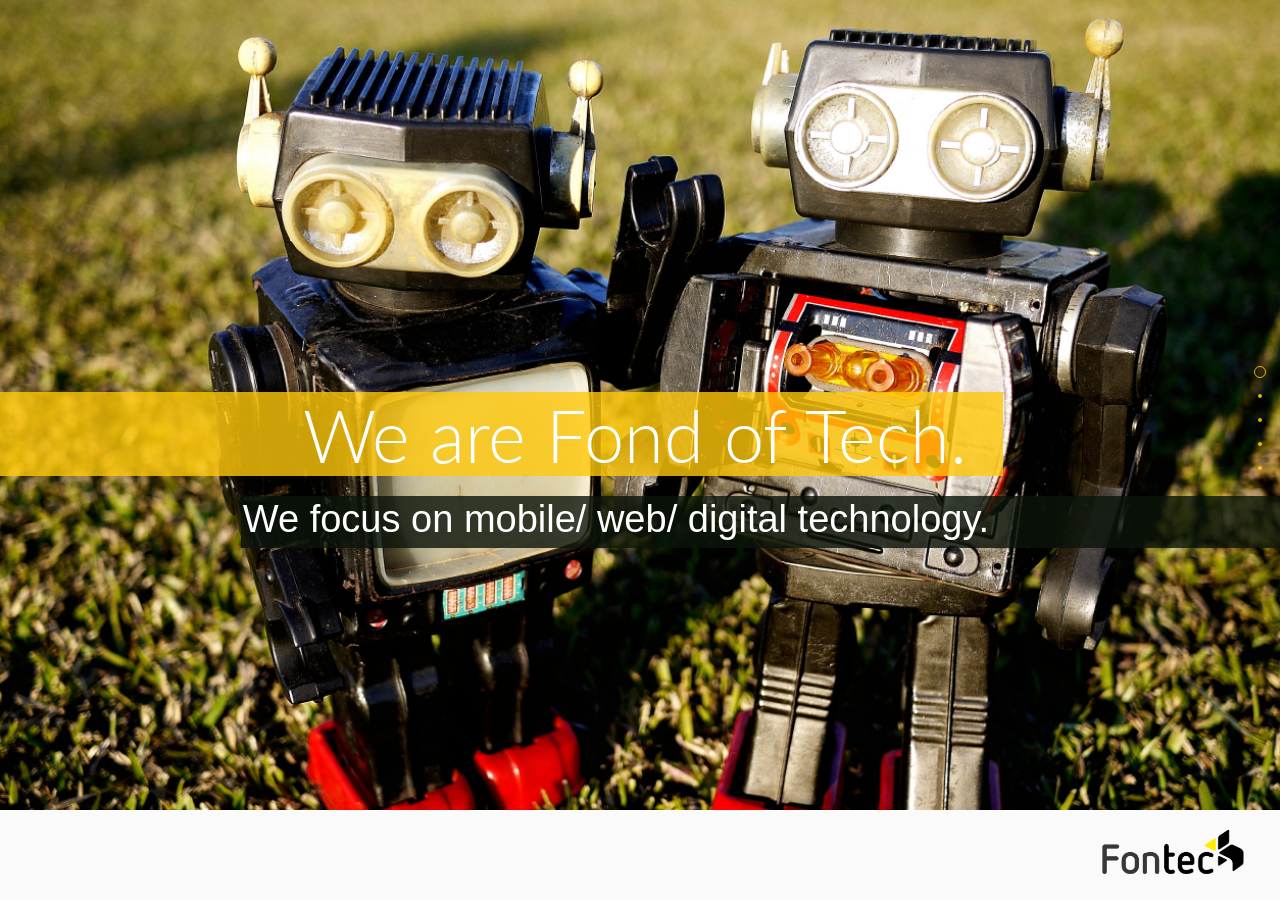
==== commit 45e5fa44: "add bakc and mobile styling" ====
--- a/index.html
+++ b/index.html
@@ -212,8 +212,8 @@
 
     </div>
     <!-- Main ends here -->
-<!--     <div class="back">   
-    </div> -->
+    <div class="back">
+    </div>
   </div>
   <!-- Wrapper ends here -->
 </body>
--- a/stylesheets/general.css
+++ b/stylesheets/general.css
@@ -56,7 +56,7 @@
 }
 
 /* line 50, ../sass/general.scss */
-h1, h3, h4, a, input, textarea {
+h1, h3, h4, ul, li, a, input, textarea {
   font-family: 'lato', sans-serif;
 }
 
@@ -334,15 +334,17 @@
   font-weight: 300;
   font-size: 18px;
   text-align: center;
-}
-/* line 298, ../sass/general.scss */
+  margin: 0;
+  padding: 0;
+}
+/* line 300, ../sass/general.scss */
 .team .page_container .fontecher {
   width: 300px;
   height: 256px;
   margin: 10px;
   float: left;
 }
-/* line 303, ../sass/general.scss */
+/* line 305, ../sass/general.scss */
 .team .page_container .fontecher .hello {
   height: 120px;
   width: 120px;
@@ -354,46 +356,46 @@
   background-size: cover;
   position: relative;
 }
-/* line 313, ../sass/general.scss */
+/* line 315, ../sass/general.scss */
 .team .page_container .fontecher .hello #gmail {
   display: none;
   position: absolute;
   bottom: -13px;
   left: -11px;
 }
-/* line 319, ../sass/general.scss */
+/* line 321, ../sass/general.scss */
 .team .page_container .fontecher .hello #linkedin {
   display: none;
   position: absolute;
   bottom: -13px;
   right: -11px;
 }
-/* line 325, ../sass/general.scss */
+/* line 327, ../sass/general.scss */
 .team .page_container .fontecher .hello #dribble {
   display: none;
   position: absolute;
   top: -13px;
   right: -12px;
 }
-/* line 331, ../sass/general.scss */
+/* line 333, ../sass/general.scss */
 .team .page_container .fontecher .hello #github {
   display: none;
   position: absolute;
   top: -13px;
   left: -12px;
 }
-/* line 338, ../sass/general.scss */
+/* line 340, ../sass/general.scss */
 .team .page_container .fontecher .hello:hover > #gmail, .team .page_container .fontecher .hello:hover #linkedin, .team .page_container .fontecher .hello:hover #github, .team .page_container .fontecher .hello:hover #dribble {
   display: block;
 }
 
-/* line 348, ../sass/general.scss */
+/* line 350, ../sass/general.scss */
 .contact .page_container .contact_input {
   width: 786px;
   height: 380px;
   margin: 0 auto 0 90px;
 }
-/* line 354, ../sass/general.scss */
+/* line 356, ../sass/general.scss */
 .contact .page_container .contact_input input, .contact .page_container .contact_input textarea {
   padding: 8px;
   margin: 0 0 20px 0;
@@ -401,7 +403,7 @@
   font-size: 24px;
   font-weight: 100;
 }
-/* line 361, ../sass/general.scss */
+/* line 363, ../sass/general.scss */
 .contact .page_container .contact_input a {
   font-size: 24px;
   padding: 6px 16px;
@@ -415,11 +417,11 @@
   border: none;
   clear: both;
 }
-/* line 376, ../sass/general.scss */
+/* line 378, ../sass/general.scss */
 .contact h2 {
   color: black;
 }
-/* line 379, ../sass/general.scss */
+/* line 381, ../sass/general.scss */
 .contact h3 {
   font-size: 24px;
   text-align: center;
@@ -428,7 +430,7 @@
   font-weight: 300;
   clear: both;
 }
-/* line 387, ../sass/general.scss */
+/* line 389, ../sass/general.scss */
 .contact h4 {
   font-size: 16px;
   padding: 16px 0;
--- a/stylesheets/disable_general.css
+++ b/stylesheets/disable_general.css
@@ -1,15 +1,16 @@
 /* line 2, ../sass/disable_general.scss */
 .disabled-onepage-scroll section {
   overflow: visible;
-}
-/* line 5, ../sass/disable_general.scss */
+  height: auto;
+}
+/* line 6, ../sass/disable_general.scss */
 .disabled-onepage-scroll .title {
   width: 90%;
   padding: 0;
   height: 60px;
   margin: 0 5%;
 }
-/* line 10, ../sass/disable_general.scss */
+/* line 11, ../sass/disable_general.scss */
 .disabled-onepage-scroll .title .line {
   width: 35%;
   max-width: 300px;
@@ -17,15 +18,15 @@
   margin: 42px 0 0 0;
   float: left;
 }
-/* line 17, ../sass/disable_general.scss */
+/* line 18, ../sass/disable_general.scss */
 .disabled-onepage-scroll .title .black {
   background-image: url(../images/line_black.png);
 }
-/* line 20, ../sass/disable_general.scss */
+/* line 21, ../sass/disable_general.scss */
 .disabled-onepage-scroll .title .white {
   background-image: url(../images/line_white.png);
 }
-/* line 25, ../sass/disable_general.scss */
+/* line 26, ../sass/disable_general.scss */
 .disabled-onepage-scroll .service h1, .disabled-onepage-scroll .project h1, .disabled-onepage-scroll .team h1, .disabled-onepage-scroll .contact h1 {
   width: 30%;
   margin-top: 24px;
@@ -35,7 +36,7 @@
   font-size: 28px;
   text-align: center;
 }
-/* line 34, ../sass/disable_general.scss */
+/* line 35, ../sass/disable_general.scss */
 .disabled-onepage-scroll .service h2, .disabled-onepage-scroll .project h2, .disabled-onepage-scroll .team h2, .disabled-onepage-scroll .contact h2 {
   font-size: 30px;
   margin: 20px auto 30px;
@@ -44,17 +45,17 @@
   font-weight: 100;
   font-style: italic;
 }
-/* line 42, ../sass/disable_general.scss */
+/* line 43, ../sass/disable_general.scss */
 .disabled-onepage-scroll .service .page_container, .disabled-onepage-scroll .project .page_container, .disabled-onepage-scroll .team .page_container, .disabled-onepage-scroll .contact .page_container {
   margin: 0 auto;
   max-width: 960px;
 }
-/* line 47, ../sass/disable_general.scss */
+/* line 48, ../sass/disable_general.scss */
 .disabled-onepage-scroll .hero {
   padding-top: 0;
   height: auto;
 }
-/* line 50, ../sass/disable_general.scss */
+/* line 51, ../sass/disable_general.scss */
 .disabled-onepage-scroll .hero .connect {
   padding: 0;
   margin: 0;
@@ -64,12 +65,12 @@
   background-color: #191919;
   background-size: cover;
 }
-/* line 59, ../sass/disable_general.scss */
+/* line 60, ../sass/disable_general.scss */
 .disabled-onepage-scroll .hero .page_container {
   padding-top: 30%;
   width: 100%;
 }
-/* line 63, ../sass/disable_general.scss */
+/* line 64, ../sass/disable_general.scss */
 .disabled-onepage-scroll .hero h1 {
   color: white;
   display: block;
@@ -82,7 +83,7 @@
   background-color: rgba(255, 201, 11, 0.8);
   position: relative;
 }
-/* line 74, ../sass/disable_general.scss */
+/* line 75, ../sass/disable_general.scss */
 .disabled-onepage-scroll .hero h1:before {
   height: 64px;
   background-color: rgba(255, 201, 11, 0.8);
@@ -92,7 +93,7 @@
   right: 100%;
   width: 9999px;
 }
-/* line 84, ../sass/disable_general.scss */
+/* line 85, ../sass/disable_general.scss */
 .disabled-onepage-scroll .hero h2 {
   color: white;
   display: block;
@@ -106,15 +107,15 @@
   background-color: rgba(11, 21, 11, 0.8);
   position: relative;
 }
-/* line 96, ../sass/disable_general.scss */
+/* line 97, ../sass/disable_general.scss */
 .disabled-onepage-scroll .hero h2:after {
   display: none;
 }
-/* line 101, ../sass/disable_general.scss */
+/* line 102, ../sass/disable_general.scss */
 .disabled-onepage-scroll .service {
   background-color: #fafafa;
 }
-/* line 104, ../sass/disable_general.scss */
+/* line 105, ../sass/disable_general.scss */
 .disabled-onepage-scroll .service .page_container h3 {
   float: left;
   height: auto;
@@ -123,16 +124,16 @@
   font-size: 24px;
   text-align: left;
 }
-/* line 114, ../sass/disable_general.scss */
+/* line 115, ../sass/disable_general.scss */
 .disabled-onepage-scroll .service .page_container .solution {
   float: none;
   height: 180px;
   width: 100%;
   max-width: 420px;
-  margin: 0 auto 20px auto;
+  margin: 40px auto 20px auto;
   padding: 10px;
 }
-/* line 121, ../sass/disable_general.scss */
+/* line 122, ../sass/disable_general.scss */
 .disabled-onepage-scroll .service .page_container .solution:hover {
   background-color: rgba(255, 201, 11, 0.6);
   -webkit-transition: all .45s ease;
@@ -141,7 +142,7 @@
   -o-transition: all .45s ease;
   transition: all .45s ease;
 }
-/* line 129, ../sass/disable_general.scss */
+/* line 130, ../sass/disable_general.scss */
 .disabled-onepage-scroll .service .page_container .solution .app {
   background-image: url(../images/mobile.png);
   background-repeat: no-repeat;
@@ -152,7 +153,7 @@
   margin: 0 auto;
   float: left;
 }
-/* line 138, ../sass/disable_general.scss */
+/* line 139, ../sass/disable_general.scss */
 .disabled-onepage-scroll .service .page_container .solution .app:hover {
   background-position: center;
   -webkit-transition: all .95s ease;
@@ -161,7 +162,7 @@
   -o-transition: all .95s ease;
   transition: all .95s ease;
 }
-/* line 147, ../sass/disable_general.scss */
+/* line 148, ../sass/disable_general.scss */
 .disabled-onepage-scroll .service .page_container .solution .dev {
   background-image: url(../images/dev.png);
   background-repeat: no-repeat;
@@ -171,11 +172,11 @@
   width: 140px;
   float: left;
 }
-/* line 155, ../sass/disable_general.scss */
+/* line 156, ../sass/disable_general.scss */
 .disabled-onepage-scroll .service .page_container .solution .dev:hover {
   background-image: url(../images/dev_light.png);
 }
-/* line 159, ../sass/disable_general.scss */
+/* line 160, ../sass/disable_general.scss */
 .disabled-onepage-scroll .service .page_container .solution .web {
   background-image: url(../images/web.png);
   background-repeat: no-repeat;
@@ -185,7 +186,7 @@
   width: 140px;
   float: left;
 }
-/* line 167, ../sass/disable_general.scss */
+/* line 168, ../sass/disable_general.scss */
 .disabled-onepage-scroll .service .page_container .solution .web:hover {
   background-image: url(../images/responsive.png);
   background-position: bottom;
@@ -196,7 +197,7 @@
   -o-transition: all .25s ease-in-out;
   transition: all .25s ease-in-out;
 }
-/* line 178, ../sass/disable_general.scss */
+/* line 179, ../sass/disable_general.scss */
 .disabled-onepage-scroll .service .page_container .solution ul li {
   font-weight: 300;
   line-height: 1.8;
@@ -204,70 +205,38 @@
   list-style-type: none;
   font-size: 18px;
 }
-/* line 185, ../sass/disable_general.scss */
+/* line 186, ../sass/disable_general.scss */
 .disabled-onepage-scroll .service .page_container .solution ul {
   float: left;
   padding-left: 12px;
 }
-/* line 192, ../sass/disable_general.scss */
+/* line 193, ../sass/disable_general.scss */
 .disabled-onepage-scroll .team {
   display: none;
 }
-/* line 195, ../sass/disable_general.scss */
+/* line 196, ../sass/disable_general.scss */
 .disabled-onepage-scroll .project {
   display: none;
 }
-/* line 198, ../sass/disable_general.scss */
+/* line 199, ../sass/disable_general.scss */
 .disabled-onepage-scroll .contact {
   clear: both;
-  background-color: rgba(225, 225, 220, 0.3);
-}
-/* line 204, ../sass/disable_general.scss */
+  background-color: rgba(225, 225, 220, 0.5);
+}
+/* line 203, ../sass/disable_general.scss */
+.disabled-onepage-scroll .contact {
+  height: 720px;
+}
+/* line 206, ../sass/disable_general.scss */
 .disabled-onepage-scroll .contact .page_container .contact_input {
   display: none;
 }
-/* line 206, ../sass/disable_general.scss */
-.disabled-onepage-scroll .contact .page_container .contact_input a {
-  font-size: 24px;
-  display: block;
-  width: 72px;
-  text-align: center;
-  margin: 30px auto 20px auto;
-  background-color: #ffd10b;
-  font-weight: 300;
-  color: black;
-  border: none;
-  clear: both;
-}
-/* line 220, ../sass/disable_general.scss */
-.disabled-onepage-scroll .contact h2 {
-  color: black;
-}
-/* line 223, ../sass/disable_general.scss */
-.disabled-onepage-scroll .contact h3 {
-  font-size: 24px;
-  text-align: center;
-  width: 100%;
-  margin: 0 auto 40px;
-  font-weight: 300;
-  clear: both;
-}
-
-/* line 236, ../sass/disable_general.scss */
-html {
-  height: 100%;
-}
-
-/* line 241, ../sass/disable_general.scss */
-body {
-  padding: 0;
-  position: relative;
-  margin: 0;
-  height: 100%;
-  -webkit-font-smoothing: antialiased;
-}
-
-/* line 251, ../sass/disable_general.scss */
+/* line 211, ../sass/disable_general.scss */
+.disabled-onepage-scroll .back {
+  display: none;
+}
+
+/* line 216, ../sass/disable_general.scss */
 .wrapper {
   height: 100% !important;
   /*查*/
@@ -276,32 +245,39 @@
   position: relative;
 }
 
-/* line 261, ../sass/disable_general.scss */
+/* line 226, ../sass/disable_general.scss */
 a {
   text-decoration: none;
 }
 
-/* line 265, ../sass/disable_general.scss */
+/* line 230, ../sass/disable_general.scss */
 h1, h2 {
   margin: 0;
   bottom: 0;
   display: block;
 }
 
-/* line 270, ../sass/disable_general.scss */
+/* line 235, ../sass/disable_general.scss */
 h1, h3, h4, a, input, textarea {
   font-family: 'lato', sans-serif;
 }
 
-/* line 273, ../sass/disable_general.scss */
+/* line 238, ../sass/disable_general.scss */
 h2 {
   font-family: 'Didot', sans-serif;
 }
 
-/* line 279, ../sass/disable_general.scss */
+/* line 244, ../sass/disable_general.scss */
 .main {
   float: left;
   width: 100%;
   margin: 0 auto;
   position: relative;
 }
+
+/* line 263, ../sass/disable_general.scss */
+body.disabled-onepage-scroll .main section .page_container, body.disabled-onepage-scroll .main section.page3 .page_container {
+  -webkit-box-sizing: border-box;
+  -moz-box-sizing: border-box;
+  box-sizing: border-box;
+}
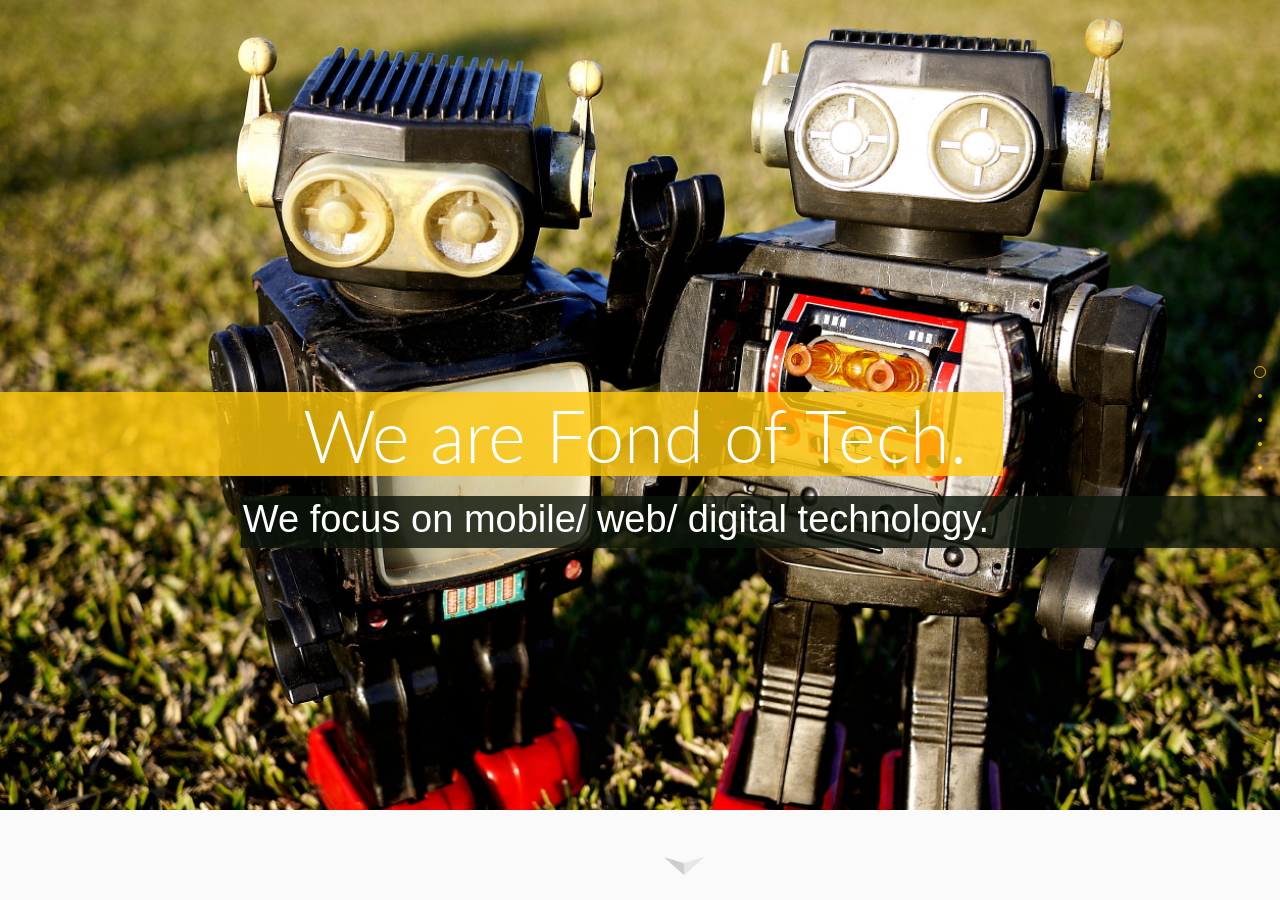
==== commit 1b5fde73: "fix responsive resize to 800~" ====
--- a/index.html
+++ b/index.html
@@ -25,7 +25,7 @@
 	  $(document).ready(function(){
       $(".main").onepage_scroll({
         sectionContainer: "section",
-        responsiveFallback: 968
+        responsiveFallback: 762
       });
 		});
 	</script>
@@ -41,6 +41,7 @@
             <h1 class="animated slideInLeft">We are Fond of Tech. </h1>
             <h2 class="animated slideInRight">We focus on mobile/ web/ digital technology.</h2>
           </div>
+          <!-- <img src="/images/hero/scroll.png"> -->
         </div>
       </section>
 	    
@@ -123,59 +124,69 @@
           <h2>“Creative, innovative and diverse.”</h2>
           <div class="fontecher">
             <div class="hello">
-              <img src="images/github.png" alt="" id="github" class="animated rotateInDownRight" >
-              <img src="images/dribble.png" alt="" id="dribble" class="animated rotateInDownRight" >
-              <img src="images/gmail.png" alt="" id="gmail" class="animated rotateInUpRight" >
-              <img src="images/linkedin.png" alt="" id="linkedin" class="animated rotateInUpLeft">
+              <div alt="" id="github" class="animated rotateInUpRight"></div>
+              <div alt="" id="dribble" class="animated rotateInDownLeft"></div>
+              <div alt="" id="gmail" class="animated rotateInUpRight" ></div>
+              <div alt="" id="linkedin" class="animated rotateInUpLeft"></div>
             </div>
             <h3>Peter</h3>
-            <h4>I'm geek of Fontech.</h4>
-            <h4>I'm geek of Fontech.</h4>
-            <h4>I'm geek of Fontech.</h4>
+            <h4>I'm project manager of Fontech.</h4>
+            <h4>I love CSS.</h4>
+            <h4>Folk me on github.</h4>
           </div>
           <div class="fontecher">
             <div class="hello">
-              <img src="images/gmail.png" alt="" id="gmail" class="animated rotateInUpRight" >
-              <img src="images/linkedin.png" alt="" id="linkedin" class="animated rotateInUpLeft">
-            </div>
-            <h3>Peter</h3>
+              <div alt="" id="github" class="animated bounceIn"></div>
+              <div alt="" id="dribble" class="animated bounceIn"></div>
+              <div alt="" id="gmail" class="animated bounceIn" ></div>
+              <div alt="" id="linkedin" class="animated bounceIn"></div>
+            </div>
+            <h3>Robert</h3>
             <h4>I'm geek of Fontech.</h4>
             <h4>I'm geek of Fontech.</h4>
             <h4>I'm geek of Fontech.</h4>
           </div>          <div class="fontecher">
             <div class="hello">
-              <img src="images/gmail.png" alt="" id="gmail" class="animated rotateInUpRight" >
-              <img src="images/linkedin.png" alt="" id="linkedin" class="animated rotateInUpLeft">
-            </div>
-            <h3>Peter</h3>
+              <div alt="" id="github" class="animated rotateInDownRight"></div>
+              <div alt="" id="dribble" class="animated rotateInDownRight"></div>
+              <div alt="" id="gmail" class="animated rotateInUpRight" ></div>
+              <div alt="" id="linkedin" class="animated rotateInUpLeft"></div>
+            </div>
+            <h3>Jason</h3>
             <h4>I'm geek of Fontech.</h4>
             <h4>I'm geek of Fontech.</h4>
             <h4>I'm geek of Fontech.</h4>
           </div>          <div class="fontecher">
             <div class="hello">
-              <img src="images/gmail.png" alt="" id="gmail" class="animated rotateInUpRight" >
-              <img src="images/linkedin.png" alt="" id="linkedin" class="animated rotateInUpLeft">
-            </div>
-            <h3>Peter</h3>
+              <div alt="" id="github" class="animated rotateInDownRight"></div>
+              <div alt="" id="dribble" class="animated rotateInDownRight"></div>
+              <div alt="" id="gmail" class="animated rotateInUpRight" ></div>
+              <div alt="" id="linkedin" class="animated rotateInUpLeft"></div>
+            </div>
+            <h3>steven</h3>
             <h4>I'm geek of Fontech.</h4>
             <h4>I'm geek of Fontech.</h4>
             <h4>I'm geek of Fontech.</h4>
           </div>          <div class="fontecher">
             <div class="hello">
-              <img src="images/gmail.png" alt="" id="gmail" class="animated rotateInUpRight" >
-              <img src="images/linkedin.png" alt="" id="linkedin" class="animated rotateInUpLeft">
-            </div>
-            <h3>Peter</h3>
-            <h4>I'm geek of Fontech.</h4>
+              <div alt="" id="github" class="animated rotateInDownRight"></div>
+              <div alt="" id="dribble" class="animated rotateInDownRight"></div>
+              <div alt="" id="gmail" class="animated rotateInUpRight" ></div>
+              <div alt="" id="linkedin" class="animated rotateInUpLeft"></div>
+            </div>
+            <h3>Sunny</h3>
+            <h4>I'm </h4>
             <h4>I'm geek of Fontech.</h4>
             <h4>I'm geek of Fontech.</h4>
           </div>
           <div class="fontecher">
             <div class="hello">
-              <img src="images/gmail.png" alt="" id="gmail" class="animated rotateInUpRight" >
-              <img src="images/linkedin.png" alt="" id="linkedin" class="animated rotateInUpLeft">
-            </div>
-            <h3>Peter</h3>
+              <div alt="" id="github" class="animated rotateInDownRight"></div>
+              <div alt="" id="dribble" class="animated rotateInDownRight"></div>
+              <div alt="" id="gmail" class="animated rotateInUpRight" ></div>
+              <div alt="" id="linkedin" class="animated rotateInUpLeft"></div>
+            </div>
+            <h3>Kelly</h3>
             <h4>I'm geek of Fontech.</h4>
             <h4>I'm geek of Fontech.</h4>
             <h4>I'm geek of Fontech.</h4>
@@ -193,9 +204,9 @@
           feel free to contact us at any time.</h3>
 
           <div class="contact_input">
-            <input type="text" name="" value="" placeholder="Your Name" style="width: 360px; margin-right:20px;">
-            <input type="" name="" value="" placeholder="Your email" style="width: 360px; ">
-            <textarea type="text" name="" value="" placeholder="Your message"style="width: 764px; height: 200px;" rows="40" ></textarea>
+            <input type="text" name="" value="" placeholder="Your Name" style="width: 50%; max-width: 360px; margin-right:20px;">
+            <input type="" name="" value="" placeholder="Your email" style="width: 50%; max-width: 360px;">
+            <textarea type="text" name="" value="" placeholder="Your message"style="width: 100%; max-width: 764px; height: 200px;" rows="40" ></textarea>
             <a href="" title="">Send</a>
           </div>
 
--- a/stylesheets/onepage-scroll.css
+++ b/stylesheets/onepage-scroll.css
@@ -16,59 +16,56 @@
 
  .back {
   position: absolute;
-  /*top: 0;*/
-  transition: all 500ms ease-in-out;
+  top: 0;
+  transition: all 900ms ease-in-out;
+  background-repeat: no-repeat;
+  background-size: contain;
+  background-position: center;
 }
 
 .viewing-page-1 .back{
-  bottom: 0;
-  right: 0;
-  height: 80px;
-  width: 224px;
-  background-image: url(../images/fontech_logo_dark.png);
-  background-size: cover;
-  background-position: center;
+  top: 94%;
+  right: 45%;
+  height: 40px;
+  width: 40px;
+  background-image: url(../images/hero/scroll.png);
+  opacity: 0.3;
+
 }
 
 .viewing-page-2 .back{
-  bottom: 0;
-  right:20px;
-  height: 80px;
-  width: 224px;
-  background-image: url(../images/fontech_logo_dark.png);
-  background-size: cover;
-  background-position: center;
+  top: 94%;
+  right: 0px;
+  height: 40px;
+  width: 50px;
+  background-image: url(../images/public/fontech_logo_f_03.png);
 }
 
 .viewing-page-3 .back{
-  bottom: 0;
-  right:30px;
-  height: 80px;
-  width: 224px;
-  background-image: url(../images/fontech_logo_dark.png);
-  background-size: cover;
-  background-position: center;
+  top: 94%;
+  right: 0px;
+  height: 40px;
+  width: 50px;
+  background-image: url(../images/public/fontech_logo_h_01.png);
 }
 
 .viewing-page-4 .back{
-  bottom: 0;
-  right:30px;
-  height: 80px;
-  width: 224px;
-  background-image: url(../images/fontech_logo_dark.png);
-  background-size: cover;
-  background-position: center;
+  top: 93%;
+  right: 0px;
+  height: 40px;
+  width: 50px;
+  background-image: url(../images/public/fontech_logo_h_02.png);
 }
 
 .viewing-page-5 .back{
-  bottom: 0;
-  right: 40%;
-  height: 80px;
-  width: 224px;
-  background-image: url(../images/fontech_logo_dark.png);
-  background-size: cover;
-  background-position: center;
+  top: 3%;
+  right: 0px;
+  height: 40px;
+  width: 50px;
+  background-image: url(../images/public/fontech_logo_f_02.png);
 }
+
+
 .onepage-wrapper {
   width: 100%;
   height: 100%;
--- a/stylesheets/general.css
+++ b/stylesheets/general.css
@@ -36,11 +36,11 @@
 }
 /* line 33, ../sass/general.scss */
 .title .black {
-  background-image: url(../images/line_black.png);
+  background-image: url(../images/public/line_black.png);
 }
 /* line 36, ../sass/general.scss */
 .title .white {
-  background-image: url(../images/line_white.png);
+  background-image: url(../images/public/line_white.png);
 }
 
 /* line 41, ../sass/general.scss */
@@ -107,20 +107,20 @@
 .hero {
   background-color: #fafafa;
 }
-/* line 96, ../sass/general.scss */
+/* line 95, ../sass/general.scss */
 .hero .connect {
   width: 102%;
   height: 90%;
-  background-image: url(../images/robot.png);
+  background-image: url(../images/hero/robot.png);
   background-color: #fafafa;
   background-size: cover;
 }
-/* line 104, ../sass/general.scss */
+/* line 102, ../sass/general.scss */
 .hero .page_container {
   padding-top: 30%;
   width: auto;
 }
-/* line 108, ../sass/general.scss */
+/* line 106, ../sass/general.scss */
 .hero h1 {
   color: white;
   display: block;
@@ -132,7 +132,7 @@
   background-color: rgba(255, 201, 11, 0.8);
   position: relative;
 }
-/* line 118, ../sass/general.scss */
+/* line 116, ../sass/general.scss */
 .hero h1:before {
   height: 84px;
   background-color: rgba(255, 201, 11, 0.8);
@@ -142,7 +142,7 @@
   right: 100%;
   width: 9999px;
 }
-/* line 128, ../sass/general.scss */
+/* line 126, ../sass/general.scss */
 .hero h2 {
   color: white;
   display: block;
@@ -155,7 +155,7 @@
   background-color: rgba(11, 21, 11, 0.8);
   position: relative;
 }
-/* line 139, ../sass/general.scss */
+/* line 137, ../sass/general.scss */
 .hero h2:after {
   height: 52px;
   background-color: rgba(11, 21, 11, 0.8);
@@ -166,31 +166,32 @@
   width: 9999px;
 }
 
-/* line 150, ../sass/general.scss */
+/* line 148, ../sass/general.scss */
 .service {
   background-color: #fafafa;
 }
-/* line 153, ../sass/general.scss */
+/* line 151, ../sass/general.scss */
 .service .page_container h2 {
   color: black;
   width: 100%;
   max-width: 680px;
 }
-/* line 158, ../sass/general.scss */
+/* line 156, ../sass/general.scss */
 .service .page_container h3 {
   text-align: center;
   font-size: 32px;
   font-weight: 300;
 }
-/* line 163, ../sass/general.scss */
+/* line 161, ../sass/general.scss */
 .service .page_container .solution {
   float: left;
-  height: 400px;
-  width: 300px;
+  height: 420px;
+  width: 30%;
+  max-width: 300px;
   margin: 0 10px;
   padding: 10px 0;
 }
-/* line 169, ../sass/general.scss */
+/* line 168, ../sass/general.scss */
 .service .page_container .solution:hover {
   background-color: rgba(255, 201, 11, 0.6);
   -webkit-transition: all .45s ease;
@@ -199,16 +200,16 @@
   -o-transition: all .45s ease;
   transition: all .45s ease;
 }
-/* line 177, ../sass/general.scss */
+/* line 176, ../sass/general.scss */
 .service .page_container .solution .app {
-  background-image: url(../images/mobile.png);
+  background-image: url(../images/service/mobile.png);
   background-repeat: no-repeat;
   background-position: 0px center;
   height: 160px;
   width: 80px;
   margin: 0 auto;
 }
-/* line 184, ../sass/general.scss */
+/* line 183, ../sass/general.scss */
 .service .page_container .solution .app:hover {
   background-position: center;
   width: 300px;
@@ -218,29 +219,29 @@
   -o-transition: all .95s ease;
   transition: all .95s ease;
 }
-/* line 194, ../sass/general.scss */
+/* line 193, ../sass/general.scss */
 .service .page_container .solution .dev {
-  background-image: url(../images/dev.png);
+  background-image: url(../images/service/dev.png);
   background-repeat: no-repeat;
   background-position: center;
   height: 160px;
-  width: 300px;
-}
-/* line 200, ../sass/general.scss */
+  width: 100%;
+}
+/* line 199, ../sass/general.scss */
 .service .page_container .solution .dev:hover {
-  background-image: url(../images/dev_light.png);
-}
-/* line 204, ../sass/general.scss */
+  background-image: url(../images/service/dev_light.png);
+}
+/* line 203, ../sass/general.scss */
 .service .page_container .solution .web {
-  background-image: url(../images/web.png);
+  background-image: url(../images/service/web.png);
   background-repeat: no-repeat;
   background-position: center;
   height: 160px;
-  width: 300px;
-}
-/* line 210, ../sass/general.scss */
+  width: 100%;
+}
+/* line 209, ../sass/general.scss */
 .service .page_container .solution .web:hover {
-  background-image: url(../images/responsive.png);
+  background-image: url(../images/service/responsive.png);
   background-position: bottom;
   background-size: contain;
   -webkit-transition: all .25s ease-in-out;
@@ -249,7 +250,7 @@
   -o-transition: all .25s ease-in-out;
   transition: all .25s ease-in-out;
 }
-/* line 221, ../sass/general.scss */
+/* line 220, ../sass/general.scss */
 .service .page_container .solution ul li {
   font-weight: 300;
   line-height: 1.8;
@@ -259,23 +260,24 @@
   font-size: 18px;
 }
 
-/* line 232, ../sass/general.scss */
+/* line 231, ../sass/general.scss */
 .project {
   background-color: #111111;
 }
-/* line 234, ../sass/general.scss */
+/* line 233, ../sass/general.scss */
 .project h1, .project h2 {
   color: white;
 }
-/* line 237, ../sass/general.scss */
+/* line 236, ../sass/general.scss */
 .project h2 {
   width: 100%;
   max-width: 580px;
 }
-/* line 242, ../sass/general.scss */
+/* line 241, ../sass/general.scss */
 .project .page_container .work {
   height: 220px;
-  width: 300px;
+  width: 30%;
+  max-width: 300px;
   margin: 10px;
   float: left;
   overflow: hidden;
@@ -284,7 +286,7 @@
 /* line 249, ../sass/general.scss */
 .project .page_container .work img {
   height: 220px;
-  width: 300px;
+  width: 100%;
   position: absolute;
   z-index: 1;
   bottom: 0;
@@ -316,7 +318,7 @@
 
 /* line 281, ../sass/general.scss */
 .team {
-  background-image: url(../images/service_pattern.png);
+  background-image: url(../images/public/pattern.png);
 }
 /* line 284, ../sass/general.scss */
 .team .page_container h1, .team .page_container h2, .team .page_container h3, .team .page_container h4 {
@@ -339,63 +341,91 @@
 }
 /* line 300, ../sass/general.scss */
 .team .page_container .fontecher {
-  width: 300px;
+  width: 30%;
+  max-width: 300px;
   height: 256px;
   margin: 10px;
   float: left;
 }
-/* line 305, ../sass/general.scss */
+/* line 306, ../sass/general.scss */
 .team .page_container .fontecher .hello {
-  height: 120px;
-  width: 120px;
+  height: 100px;
+  width: 100px;
   margin: 0 auto;
   padding: 20px;
-  background-image: url(../images/team.png);
+  background-image: url(../images/team/team.png);
   background-repeat: no-repeat;
   background-position: center;
   background-size: cover;
   position: relative;
 }
-/* line 315, ../sass/general.scss */
+/* line 316, ../sass/general.scss */
+.team .page_container .fontecher .hello:hover {
+  background-image: url(../images/team/team2.jpg);
+}
+/* line 320, ../sass/general.scss */
 .team .page_container .fontecher .hello #gmail {
+  background-image: url(../images/team/gmail.png);
   display: none;
   position: absolute;
-  bottom: -13px;
-  left: -11px;
-}
-/* line 321, ../sass/general.scss */
+  bottom: -3px;
+  left: -4px;
+}
+/* line 326, ../sass/general.scss */
+.team .page_container .fontecher .hello #gmail:hover {
+  background-image: url(../images/team/gmail_go.png);
+}
+/* line 331, ../sass/general.scss */
 .team .page_container .fontecher .hello #linkedin {
+  background-image: url(../images/team/linkedin.png);
   display: none;
   position: absolute;
-  bottom: -13px;
-  right: -11px;
-}
-/* line 327, ../sass/general.scss */
+  bottom: -3px;
+  right: -3px;
+}
+/* line 337, ../sass/general.scss */
+.team .page_container .fontecher .hello #linkedin:hover {
+  background-image: url(../images/team/linkedin_go.png);
+}
+/* line 342, ../sass/general.scss */
 .team .page_container .fontecher .hello #dribble {
+  background-image: url(../images/team/dribble.png);
   display: none;
   position: absolute;
-  top: -13px;
-  right: -12px;
-}
-/* line 333, ../sass/general.scss */
+  top: -3px;
+  right: -3px;
+}
+/* line 348, ../sass/general.scss */
+.team .page_container .fontecher .hello #dribble:hover {
+  background-image: url(../images/team/dribble_go.png);
+}
+/* line 353, ../sass/general.scss */
 .team .page_container .fontecher .hello #github {
+  background-image: url(../images/team/github.png);
   display: none;
   position: absolute;
-  top: -13px;
-  left: -12px;
-}
-/* line 340, ../sass/general.scss */
+  top: -4px;
+  left: -4px;
+}
+/* line 359, ../sass/general.scss */
+.team .page_container .fontecher .hello #github:hover {
+  background-image: url(../images/team/github_go.png);
+}
+/* line 365, ../sass/general.scss */
 .team .page_container .fontecher .hello:hover > #gmail, .team .page_container .fontecher .hello:hover #linkedin, .team .page_container .fontecher .hello:hover #github, .team .page_container .fontecher .hello:hover #dribble {
   display: block;
-}
-
-/* line 350, ../sass/general.scss */
+  height: 75px;
+  width: 75px;
+}
+
+/* line 377, ../sass/general.scss */
 .contact .page_container .contact_input {
-  width: 786px;
+  width: 84%;
+  max-width: 786px;
   height: 380px;
   margin: 0 auto 0 90px;
 }
-/* line 356, ../sass/general.scss */
+/* line 382, ../sass/general.scss */
 .contact .page_container .contact_input input, .contact .page_container .contact_input textarea {
   padding: 8px;
   margin: 0 0 20px 0;
@@ -403,7 +433,7 @@
   font-size: 24px;
   font-weight: 100;
 }
-/* line 363, ../sass/general.scss */
+/* line 389, ../sass/general.scss */
 .contact .page_container .contact_input a {
   font-size: 24px;
   padding: 6px 16px;
@@ -417,11 +447,11 @@
   border: none;
   clear: both;
 }
-/* line 378, ../sass/general.scss */
+/* line 404, ../sass/general.scss */
 .contact h2 {
   color: black;
 }
-/* line 381, ../sass/general.scss */
+/* line 407, ../sass/general.scss */
 .contact h3 {
   font-size: 24px;
   text-align: center;
@@ -430,7 +460,7 @@
   font-weight: 300;
   clear: both;
 }
-/* line 389, ../sass/general.scss */
+/* line 415, ../sass/general.scss */
 .contact h4 {
   font-size: 16px;
   padding: 16px 0;
--- a/stylesheets/disable_general.css
+++ b/stylesheets/disable_general.css
@@ -20,11 +20,11 @@
 }
 /* line 18, ../sass/disable_general.scss */
 .disabled-onepage-scroll .title .black {
-  background-image: url(../images/line_black.png);
+  background-image: url(../images/public/line_black.png);
 }
 /* line 21, ../sass/disable_general.scss */
 .disabled-onepage-scroll .title .white {
-  background-image: url(../images/line_white.png);
+  background-image: url(../images/public/line_white.png);
 }
 /* line 26, ../sass/disable_general.scss */
 .disabled-onepage-scroll .service h1, .disabled-onepage-scroll .project h1, .disabled-onepage-scroll .team h1, .disabled-onepage-scroll .contact h1 {
@@ -61,7 +61,7 @@
   margin: 0;
   width: 100%;
   height: 420px;
-  background-image: url(../images/robot.png);
+  background-image: url(../images/hero/robot.png);
   background-color: #191919;
   background-size: cover;
 }
@@ -113,9 +113,11 @@
 }
 /* line 102, ../sass/disable_general.scss */
 .disabled-onepage-scroll .service {
+  height: auto;
+  padding-bottom: 40px;
   background-color: #fafafa;
 }
-/* line 105, ../sass/disable_general.scss */
+/* line 107, ../sass/disable_general.scss */
 .disabled-onepage-scroll .service .page_container h3 {
   float: left;
   height: auto;
@@ -124,7 +126,7 @@
   font-size: 24px;
   text-align: left;
 }
-/* line 115, ../sass/disable_general.scss */
+/* line 117, ../sass/disable_general.scss */
 .disabled-onepage-scroll .service .page_container .solution {
   float: none;
   height: 180px;
@@ -133,7 +135,7 @@
   margin: 40px auto 20px auto;
   padding: 10px;
 }
-/* line 122, ../sass/disable_general.scss */
+/* line 124, ../sass/disable_general.scss */
 .disabled-onepage-scroll .service .page_container .solution:hover {
   background-color: rgba(255, 201, 11, 0.6);
   -webkit-transition: all .45s ease;
@@ -142,9 +144,9 @@
   -o-transition: all .45s ease;
   transition: all .45s ease;
 }
-/* line 130, ../sass/disable_general.scss */
+/* line 132, ../sass/disable_general.scss */
 .disabled-onepage-scroll .service .page_container .solution .app {
-  background-image: url(../images/mobile.png);
+  background-image: url(../images/service/mobile.png);
   background-repeat: no-repeat;
   background-size: contain;
   background-position: center;
@@ -153,7 +155,7 @@
   margin: 0 auto;
   float: left;
 }
-/* line 139, ../sass/disable_general.scss */
+/* line 141, ../sass/disable_general.scss */
 .disabled-onepage-scroll .service .page_container .solution .app:hover {
   background-position: center;
   -webkit-transition: all .95s ease;
@@ -162,9 +164,9 @@
   -o-transition: all .95s ease;
   transition: all .95s ease;
 }
-/* line 148, ../sass/disable_general.scss */
+/* line 150, ../sass/disable_general.scss */
 .disabled-onepage-scroll .service .page_container .solution .dev {
-  background-image: url(../images/dev.png);
+  background-image: url(../images/service/dev.png);
   background-repeat: no-repeat;
   background-size: contain;
   background-position: center;
@@ -172,13 +174,13 @@
   width: 140px;
   float: left;
 }
-/* line 156, ../sass/disable_general.scss */
+/* line 158, ../sass/disable_general.scss */
 .disabled-onepage-scroll .service .page_container .solution .dev:hover {
-  background-image: url(../images/dev_light.png);
-}
-/* line 160, ../sass/disable_general.scss */
+  background-image: url(../images/service/dev_light.png);
+}
+/* line 162, ../sass/disable_general.scss */
 .disabled-onepage-scroll .service .page_container .solution .web {
-  background-image: url(../images/web.png);
+  background-image: url(../images/service/web.png);
   background-repeat: no-repeat;
   background-size: contain;
   background-position: center;
@@ -186,9 +188,9 @@
   width: 140px;
   float: left;
 }
-/* line 168, ../sass/disable_general.scss */
+/* line 170, ../sass/disable_general.scss */
 .disabled-onepage-scroll .service .page_container .solution .web:hover {
-  background-image: url(../images/responsive.png);
+  background-image: url(../images/service/responsive.png);
   background-position: bottom;
   background-size: contain;
   -webkit-transition: all .25s ease-in-out;
@@ -197,7 +199,7 @@
   -o-transition: all .25s ease-in-out;
   transition: all .25s ease-in-out;
 }
-/* line 179, ../sass/disable_general.scss */
+/* line 181, ../sass/disable_general.scss */
 .disabled-onepage-scroll .service .page_container .solution ul li {
   font-weight: 300;
   line-height: 1.8;
@@ -205,38 +207,43 @@
   list-style-type: none;
   font-size: 18px;
 }
-/* line 186, ../sass/disable_general.scss */
+/* line 188, ../sass/disable_general.scss */
 .disabled-onepage-scroll .service .page_container .solution ul {
   float: left;
   padding-left: 12px;
 }
-/* line 193, ../sass/disable_general.scss */
+/* line 195, ../sass/disable_general.scss */
 .disabled-onepage-scroll .team {
   display: none;
 }
-/* line 196, ../sass/disable_general.scss */
+/* line 198, ../sass/disable_general.scss */
 .disabled-onepage-scroll .project {
   display: none;
 }
-/* line 199, ../sass/disable_general.scss */
+/* line 201, ../sass/disable_general.scss */
 .disabled-onepage-scroll .contact {
   clear: both;
   background-color: rgba(225, 225, 220, 0.5);
 }
-/* line 203, ../sass/disable_general.scss */
+/* line 205, ../sass/disable_general.scss */
 .disabled-onepage-scroll .contact {
+  clear: both;
   height: 720px;
 }
-/* line 206, ../sass/disable_general.scss */
+/* line 208, ../sass/disable_general.scss */
+.disabled-onepage-scroll .contact .page_container {
+  clear: both;
+}
+/* line 211, ../sass/disable_general.scss */
 .disabled-onepage-scroll .contact .page_container .contact_input {
   display: none;
 }
-/* line 211, ../sass/disable_general.scss */
+/* line 216, ../sass/disable_general.scss */
 .disabled-onepage-scroll .back {
   display: none;
 }
 
-/* line 216, ../sass/disable_general.scss */
+/* line 221, ../sass/disable_general.scss */
 .wrapper {
   height: 100% !important;
   /*查*/
@@ -245,29 +252,29 @@
   position: relative;
 }
 
-/* line 226, ../sass/disable_general.scss */
+/* line 231, ../sass/disable_general.scss */
 a {
   text-decoration: none;
 }
 
-/* line 230, ../sass/disable_general.scss */
+/* line 235, ../sass/disable_general.scss */
 h1, h2 {
   margin: 0;
   bottom: 0;
   display: block;
 }
 
-/* line 235, ../sass/disable_general.scss */
+/* line 240, ../sass/disable_general.scss */
 h1, h3, h4, a, input, textarea {
   font-family: 'lato', sans-serif;
 }
 
-/* line 238, ../sass/disable_general.scss */
+/* line 243, ../sass/disable_general.scss */
 h2 {
   font-family: 'Didot', sans-serif;
 }
 
-/* line 244, ../sass/disable_general.scss */
+/* line 249, ../sass/disable_general.scss */
 .main {
   float: left;
   width: 100%;
@@ -275,7 +282,7 @@
   position: relative;
 }
 
-/* line 263, ../sass/disable_general.scss */
+/* line 268, ../sass/disable_general.scss */
 body.disabled-onepage-scroll .main section .page_container, body.disabled-onepage-scroll .main section.page3 .page_container {
   -webkit-box-sizing: border-box;
   -moz-box-sizing: border-box;
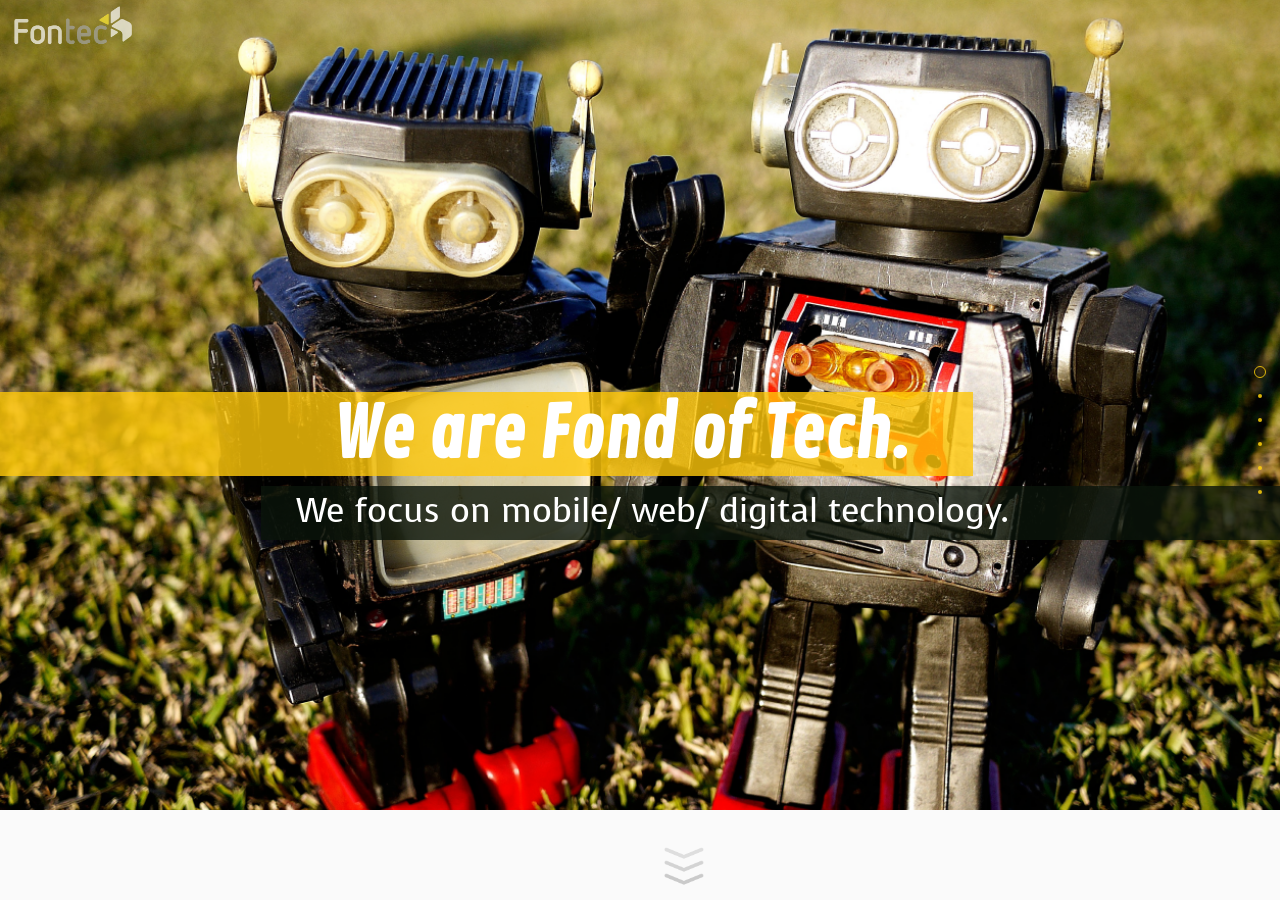
==== commit e611e2ee: "add fancybox" ====
--- a/index.html
+++ b/index.html
@@ -5,22 +5,26 @@
 	<title>Fontech</title>
 	<meta name="title" content="Fontech">
 	<meta name="description" content="Fontech Official Website" />
-	<!-- <link rel="image_src" href="/images/notify_better_image.png" /> -->
-
-	<!-- <meta content="http://www.thepetedesign.com/demos/onepage_scroll_demo.html" property="og:url" /> -->
-	<!-- <meta content="http://www.thepetedesign.com/images/onepage_scroll_image.png" property="og:image" /> -->
-	<!-- <link rel="shortcut icon" id="favicon" href="favicon.png">  -->
 	<meta name="author" content="Peter Tung">
-	<!-- <link rel="canonical" href="http://www.thepetedesign.com/demos/onepage_scroll_demo.html" /> -->
-  <link href='http://fonts.googleapis.com/css?family=Lato:100,300,400' rel='stylesheet' type='text/css'>
 	<script type="text/javascript" src="http://code.jquery.com/jquery-1.9.1.js"></script>
   <script type="text/javascript" src="js/jquery.onepage-scroll.js"></script>
+  <script type="text/javascript" src="js/jquery.fancybox.js"></script>
+  <script type="text/javascript" src="js/jquery.mousewheel-3.0.6.pack.js"></script>
   <link href='stylesheets/onepage-scroll.css' rel='stylesheet' type='text/css'>
   <link href='stylesheets/general.css' rel='stylesheet' type='text/css'>
   <link href='stylesheets/disable_general.css' rel='stylesheet' type='text/css'>
   <link href='stylesheets/animate.css' rel='stylesheet' type='text/css'>
+  
+  <link href='stylesheets/fancybox/fancybox.css' rel='stylesheet' type='text/css'>
+  <link rel="stylesheet" href="stylesheets/fancybox/jquery.fancybox-thumbs.css" type="text/css" media="screen" />
+  <link rel="stylesheet" href="stylesheets/fancybox/jquery.fancybox-buttons.css" type="text/css" media="screen" />
+  
+  <script type="text/javascript" src="js/jquery.fancybox-buttons.js"></script>
+  <script type="text/javascript" src="js/jquery.fancybox-media.js"></script>
+  <script type="text/javascript" src="js/jquery.fancybox-thumbs.js"></script>
+
   <meta name="viewport" content="initial-scale=1, width=device-width, maximum-scale=1, minimum-scale=1, user-scalable=no">
-
+  <link href='http://fonts.googleapis.com/css?family=Voces|Contrail+One' rel='stylesheet' type='text/css'>
 	<script>
 	  $(document).ready(function(){
       $(".main").onepage_scroll({
@@ -29,6 +33,11 @@
       });
 		});
 	</script>
+  <script type="text/javascript">
+    $(document).ready(function() {
+      $(".fancybox").fancybox();
+    });
+  </script>
 
 </head>
 <body>
@@ -37,14 +46,52 @@
 	    
       <section class="hero">
         <div class="connect">
+          <span></span>
           <div class="page_container">
-            <h1 class="animated slideInLeft">We are Fond of Tech. </h1>
+            <h1 class="animated slideInLeft">We are Fond of Tech.</h1>
             <h2 class="animated slideInRight">We focus on mobile/ web/ digital technology.</h2>
           </div>
-          <!-- <img src="/images/hero/scroll.png"> -->
-        </div>
-      </section>
-	    
+        </div>
+      </section>
+
+      <section class="service">
+        <div class="page_container">
+          <div class="title"><span class="line black"></span><h1>About</h1><span class="line black"></span></div>
+          <h2>“We are fond of tech.”</h2>
+          <div class="solution">
+            <div class="app"></div>
+            <h3>Our client</h3>
+            <ul>
+              <li>- App UX/ UI design</li>
+              <li>- Android/ iOS apps</li>
+              <li>National chenchi University</li>
+            </ul>
+          </div>
+          <div class="solution">
+            <div class="web"></div>
+            <h3>Technique</h3>
+              <ul>
+                <li>- Responsive Web Design</li>
+                <li>- Landing pages</li>
+                <li>- E-newsletters</li>
+                <li>- Websites</li>
+              </ul>
+          </div>
+          <div class="solution">
+            <div class="dev"></div>
+            <h3>Our partner</h3>
+            <ul>
+              <li>Smig creative</li>
+              <li>Spreeed</li>
+              <li></li>
+              <li></li>
+            </ul>
+          </div>
+          learn more about our design process.
+        </div>
+      </section>
+
+
 	    <section class="service">
 	      <div class="page_container">
           <div class="title"><span class="line black"></span><h1>service</h1><span class="line black"></span></div>
@@ -85,43 +132,58 @@
 	      <div class="page_container">
           <div class="title"><span class="line white"></span><h1>Projects</h1><span class="line white"></span></div>
           <h2>“We design with three perspectives in mind: the designer’s, the client’s, and the user’s.”</h2>
-          <div class="work">
-            <img src="images/works.png" alt="works">
-            <a href="#" title=""><div class="info">
-            </div></a>
-          </div>
-
-          <div class="work">
-            <img src="images/works.png" alt="works">
-            <a href="#" title=""><div class="info">
-            </div></a>
-          </div>
-          <div class="work">
-            <img src="images/works.png" alt="works">
-            <a href="#" title=""><div class="info">
-            </div></a>
-          </div>
-          <div class="work">
-            <img src="images/works.png" alt="works">
-            <a href="#" title=""><div class="info">
-            </div></a>
-          </div>
-          <div class="work">
-            <img src="images/works.png" alt="works">
-            <a href="#" title=""><div class="info">
-            </div></a>
-          </div>
-          <div class="work">
-            <img src="images/works.png" alt="works">
-            <a href="#" title=""><div class="info">
-            </div></a>
-          </div>
+
+          <div class="work">
+            <img src="images/works.png" alt="works">
+            <a href="#work1" class="fancybox" title=""><div class="info">
+            </div></a>
+            <div id="work1" style="display: none;">
+              <h1>Project No.1</h1>
+              <h2>We design with three perspectives in mind: the designer’s, the client’s, and the user’s.We design with three perspectives in mind: the designer’s, the client’s, and the user’s.We design with three perspectives in mind: the designer’s, the client’s, and the user’s.</h2>
+              <img src="/images/hero/robot.png">
+            </div>
+          </div>
+
+          <div class="work">
+            <img src="images/works.png" alt="works">
+            <a href="#work2" class="fancybox" title=""><div class="info">
+            </div></a>
+            <div id="work2" style="display: none;">aaaaa</div>
+          </div>
+
+          <div class="work">
+            <img src="images/works.png" alt="works">
+            <a href="#work3" class="fancybox" title=""><div class="info">
+            </div></a>
+            <div id="work3" style="display: none;">aaaaa</div>
+          </div>
+          <div class="work">
+            <img src="images/works.png" alt="works">
+            <a href="#work4" class="fancybox" title=""><div class="info">
+            </div></a>
+            <div id="work4" style="display: none;">aaaaa</div>
+          </div>
+          <div class="work">
+            <img src="images/works.png" alt="works">
+            <a href="#work5" class="fancybox" title=""><div class="info">
+            </div></a>
+            <div id="work5" style="display: none;">aaaaa</div>
+          </div>
+          <div class="work">
+            <img src="images/works.png" alt="works">
+            <a href="#work6" class="fancybox" title=""><div class="info">
+            </div></a>
+            <div id="work6" style="display: none;">aaaaa</div>
+          </div>
+
   	    </div>
       </section>
+
       <section class="team">
         <div class="page_container">
           <div class="title"><span class="line black"></span><h1>Team</h1><span class="line black"></span></div>
           <h2>“Creative, innovative and diverse.”</h2>
+
           <div class="fontecher">
             <div class="hello">
               <div alt="" id="github" class="animated rotateInUpRight"></div>
@@ -129,11 +191,10 @@
               <div alt="" id="gmail" class="animated rotateInUpRight" ></div>
               <div alt="" id="linkedin" class="animated rotateInUpLeft"></div>
             </div>
-            <h3>Peter</h3>
-            <h4>I'm project manager of Fontech.</h4>
-            <h4>I love CSS.</h4>
-            <h4>Folk me on github.</h4>
-          </div>
+            <h3>Robert</h3>
+            <h4>Robert, who is a turtle freak, has been managing software teams and designing products for the past few years. A computer science major back in college and graduate school, he is also a skilled developer who cranks out code for Fontech.</h4>
+          </div>
+
           <div class="fontecher">
             <div class="hello">
               <div alt="" id="github" class="animated bounceIn"></div>
@@ -142,10 +203,10 @@
               <div alt="" id="linkedin" class="animated bounceIn"></div>
             </div>
             <h3>Robert</h3>
-            <h4>I'm geek of Fontech.</h4>
-            <h4>I'm geek of Fontech.</h4>
-            <h4>I'm geek of Fontech.</h4>
-          </div>          <div class="fontecher">
+            <h4>Robert, who is a turtle freak, has been managing software teams and designing products for the past few years. A computer science major back in college and graduate school, he is also a skilled developer who cranks out code for Fontech.</h4>
+          </div>
+
+          <div class="fontecher">
             <div class="hello">
               <div alt="" id="github" class="animated rotateInDownRight"></div>
               <div alt="" id="dribble" class="animated rotateInDownRight"></div>
@@ -153,32 +214,22 @@
               <div alt="" id="linkedin" class="animated rotateInUpLeft"></div>
             </div>
             <h3>Jason</h3>
-            <h4>I'm geek of Fontech.</h4>
-            <h4>I'm geek of Fontech.</h4>
-            <h4>I'm geek of Fontech.</h4>
-          </div>          <div class="fontecher">
-            <div class="hello">
-              <div alt="" id="github" class="animated rotateInDownRight"></div>
-              <div alt="" id="dribble" class="animated rotateInDownRight"></div>
-              <div alt="" id="gmail" class="animated rotateInUpRight" ></div>
-              <div alt="" id="linkedin" class="animated rotateInUpLeft"></div>
-            </div>
-            <h3>steven</h3>
-            <h4>I'm geek of Fontech.</h4>
-            <h4>I'm geek of Fontech.</h4>
-            <h4>I'm geek of Fontech.</h4>
-          </div>          <div class="fontecher">
-            <div class="hello">
-              <div alt="" id="github" class="animated rotateInDownRight"></div>
-              <div alt="" id="dribble" class="animated rotateInDownRight"></div>
-              <div alt="" id="gmail" class="animated rotateInUpRight" ></div>
-              <div alt="" id="linkedin" class="animated rotateInUpLeft"></div>
-            </div>
-            <h3>Sunny</h3>
-            <h4>I'm </h4>
-            <h4>I'm geek of Fontech.</h4>
-            <h4>I'm geek of Fontech.</h4>
-          </div>
+            <h4>Robert, who is a turtle freak, has been managing software teams and designing products for the past few years. A computer science major back in college and graduate school, he is also a skilled developer who cranks out code for Fontech.</h4>
+          </div>          
+          
+
+          <div class="fontecher">
+            <div class="hello">
+              <div alt="" id="github" class="animated rotateInDownRight"></div>
+              <div alt="" id="dribble" class="animated rotateInDownRight"></div>
+              <div alt="" id="gmail" class="animated rotateInUpRight" ></div>
+              <div alt="" id="linkedin" class="animated rotateInUpLeft"></div>
+            </div>
+            <h3>Steven</h3>
+            <h4>Robert, who is a turtle freak, has been managing software teams and designing products for the past few years. A computer science major back in college and graduate school, he is also a skilled developer who cranks out code for Fontech.</h4>
+          </div>
+
+
           <div class="fontecher">
             <div class="hello">
               <div alt="" id="github" class="animated rotateInDownRight"></div>
@@ -187,9 +238,19 @@
               <div alt="" id="linkedin" class="animated rotateInUpLeft"></div>
             </div>
             <h3>Kelly</h3>
-            <h4>I'm geek of Fontech.</h4>
-            <h4>I'm geek of Fontech.</h4>
-            <h4>I'm geek of Fontech.</h4>
+            <h4>Kelly is a energetic designer with monomania of every each pixals. Tapping into experience in graphic design and UX design, she could make products awesome. She’s also a lifestyle hacker and aglutton for desserts.</h4>
+          </div>
+          
+
+          <div class="fontecher">
+            <div class="hello">
+              <div alt="" id="github" class="animated rotateInDownRight"></div>
+              <div alt="" id="dribble" class="animated rotateInDownRight"></div>
+              <div alt="" id="gmail" class="animated rotateInUpRight" ></div>
+              <div alt="" id="linkedin" class="animated rotateInUpLeft"></div>
+            </div>
+            <h3>Kelly</h3>
+            <h4>Robert, who is a turtle freak, has been managing software teams and designing products for the past few years. A computer science major back in college and graduate school, he is also a skilled developer who cranks out code for Fontech.</h4>
           </div>
         </div>
       </section>
@@ -227,5 +288,6 @@
     </div>
   </div>
   <!-- Wrapper ends here -->
+
 </body>
 </html>
--- a/stylesheets/onepage-scroll.css
+++ b/stylesheets/onepage-scroll.css
@@ -50,7 +50,7 @@
 }
 
 .viewing-page-4 .back{
-  top: 93%;
+  top: 94%;
   right: 0px;
   height: 40px;
   width: 50px;
@@ -58,11 +58,12 @@
 }
 
 .viewing-page-5 .back{
-  top: 3%;
-  right: 0px;
+  top: 80%;
+  right: 50%;
   height: 40px;
   width: 50px;
-  background-image: url(../images/public/fontech_logo_f_02.png);
+  opacity: 0;
+  background-image: url(../images/public/fontech_logo_h_02.png);
 }
 
 
--- a/stylesheets/general.css
+++ b/stylesheets/general.css
@@ -56,41 +56,41 @@
 }
 
 /* line 50, ../sass/general.scss */
-h1, h3, h4, ul, li, a, input, textarea {
-  font-family: 'lato', sans-serif;
-}
-
-/* line 53, ../sass/general.scss */
-h2 {
-  font-family: 'Didot', sans-serif;
+h1, h3, ul, li, a, input, textarea {
+  font-family: 'Contrail One', cursive;
 }
 
 /* line 58, ../sass/general.scss */
+h2, h4 {
+  font-family: 'Voces', cursive;
+}
+
+/* line 68, ../sass/general.scss */
 .service h1, .project h1, .team h1, .contact h1 {
   width: 180px;
   margin-top: 24px;
   padding: 0;
   float: left;
   font-weight: 300;
+  font-size: 32px;
+  text-align: center;
+}
+/* line 77, ../sass/general.scss */
+.service h2, .project h2, .team h2, .contact h2 {
   font-size: 28px;
-  text-align: center;
-}
-/* line 67, ../sass/general.scss */
-.service h2, .project h2, .team h2, .contact h2 {
-  font-size: 30px;
   margin: 20px auto 30px;
   text-align: center;
   line-height: 120%;
   font-weight: 100;
   font-style: italic;
 }
-/* line 75, ../sass/general.scss */
+/* line 85, ../sass/general.scss */
 .service .page_container, .project .page_container, .team .page_container, .contact .page_container {
   margin: 0 auto;
   max-width: 960px;
 }
 
-/* line 81, ../sass/general.scss */
+/* line 91, ../sass/general.scss */
 .main {
   float: left;
   width: 100%;
@@ -98,16 +98,16 @@
   position: relative;
 }
 
-/* line 87, ../sass/general.scss */
+/* line 97, ../sass/general.scss */
 section {
   overflow: hidden;
 }
 
-/* line 93, ../sass/general.scss */
+/* line 103, ../sass/general.scss */
 .hero {
   background-color: #fafafa;
 }
-/* line 95, ../sass/general.scss */
+/* line 105, ../sass/general.scss */
 .hero .connect {
   width: 102%;
   height: 90%;
@@ -115,24 +115,37 @@
   background-color: #fafafa;
   background-size: cover;
 }
-/* line 102, ../sass/general.scss */
+/* line 111, ../sass/general.scss */
+.hero .connect span {
+  background-image: url(../images/public/fontech_logo.png);
+  background-size: contain;
+  background-position: bottom;
+  background-repeat: no-repeat;
+  position: absolute;
+  top: 0%;
+  left: 1%;
+  width: 120px;
+  height: 48px;
+  display: block;
+}
+/* line 123, ../sass/general.scss */
 .hero .page_container {
   padding-top: 30%;
   width: auto;
 }
-/* line 106, ../sass/general.scss */
+/* line 127, ../sass/general.scss */
 .hero h1 {
   color: white;
   display: block;
-  width: 700px;
+  width: 640px;
   height: 84px;
   margin: 0 auto;
-  font-size: 72px;
-  font-weight: 300;
+  font-size: 70px;
+  font-weight: 700;
   background-color: rgba(255, 201, 11, 0.8);
   position: relative;
 }
-/* line 116, ../sass/general.scss */
+/* line 137, ../sass/general.scss */
 .hero h1:before {
   height: 84px;
   background-color: rgba(255, 201, 11, 0.8);
@@ -142,22 +155,23 @@
   right: 100%;
   width: 9999px;
 }
-/* line 126, ../sass/general.scss */
+/* line 147, ../sass/general.scss */
 .hero h2 {
   color: white;
   display: block;
-  margin: 20px auto;
-  width: 820px;
-  height: 48px;
+  margin: 10px auto;
+  width: 780px;
+  height: 50px;
   padding: 2px;
-  font-size: 38px;
+  text-align: center;
+  font-size: 34px;
   font-weight: 300;
   background-color: rgba(11, 21, 11, 0.8);
   position: relative;
 }
-/* line 137, ../sass/general.scss */
+/* line 159, ../sass/general.scss */
 .hero h2:after {
-  height: 52px;
+  height: 54px;
   background-color: rgba(11, 21, 11, 0.8);
   content: "";
   position: absolute;
@@ -166,23 +180,23 @@
   width: 9999px;
 }
 
-/* line 148, ../sass/general.scss */
+/* line 170, ../sass/general.scss */
 .service {
   background-color: #fafafa;
 }
-/* line 151, ../sass/general.scss */
+/* line 173, ../sass/general.scss */
 .service .page_container h2 {
   color: black;
   width: 100%;
   max-width: 680px;
 }
-/* line 156, ../sass/general.scss */
+/* line 178, ../sass/general.scss */
 .service .page_container h3 {
   text-align: center;
   font-size: 32px;
   font-weight: 300;
 }
-/* line 161, ../sass/general.scss */
+/* line 183, ../sass/general.scss */
 .service .page_container .solution {
   float: left;
   height: 420px;
@@ -191,7 +205,7 @@
   margin: 0 10px;
   padding: 10px 0;
 }
-/* line 168, ../sass/general.scss */
+/* line 190, ../sass/general.scss */
 .service .page_container .solution:hover {
   background-color: rgba(255, 201, 11, 0.6);
   -webkit-transition: all .45s ease;
@@ -200,7 +214,7 @@
   -o-transition: all .45s ease;
   transition: all .45s ease;
 }
-/* line 176, ../sass/general.scss */
+/* line 198, ../sass/general.scss */
 .service .page_container .solution .app {
   background-image: url(../images/service/mobile.png);
   background-repeat: no-repeat;
@@ -209,7 +223,7 @@
   width: 80px;
   margin: 0 auto;
 }
-/* line 183, ../sass/general.scss */
+/* line 205, ../sass/general.scss */
 .service .page_container .solution .app:hover {
   background-position: center;
   width: 300px;
@@ -219,7 +233,7 @@
   -o-transition: all .95s ease;
   transition: all .95s ease;
 }
-/* line 193, ../sass/general.scss */
+/* line 215, ../sass/general.scss */
 .service .page_container .solution .dev {
   background-image: url(../images/service/dev.png);
   background-repeat: no-repeat;
@@ -227,11 +241,11 @@
   height: 160px;
   width: 100%;
 }
-/* line 199, ../sass/general.scss */
+/* line 221, ../sass/general.scss */
 .service .page_container .solution .dev:hover {
   background-image: url(../images/service/dev_light.png);
 }
-/* line 203, ../sass/general.scss */
+/* line 225, ../sass/general.scss */
 .service .page_container .solution .web {
   background-image: url(../images/service/web.png);
   background-repeat: no-repeat;
@@ -239,7 +253,7 @@
   height: 160px;
   width: 100%;
 }
-/* line 209, ../sass/general.scss */
+/* line 231, ../sass/general.scss */
 .service .page_container .solution .web:hover {
   background-image: url(../images/service/responsive.png);
   background-position: bottom;
@@ -250,7 +264,7 @@
   -o-transition: all .25s ease-in-out;
   transition: all .25s ease-in-out;
 }
-/* line 220, ../sass/general.scss */
+/* line 242, ../sass/general.scss */
 .service .page_container .solution ul li {
   font-weight: 300;
   line-height: 1.8;
@@ -260,20 +274,20 @@
   font-size: 18px;
 }
 
-/* line 231, ../sass/general.scss */
+/* line 253, ../sass/general.scss */
 .project {
   background-color: #111111;
 }
-/* line 233, ../sass/general.scss */
+/* line 255, ../sass/general.scss */
 .project h1, .project h2 {
   color: white;
 }
-/* line 236, ../sass/general.scss */
+/* line 258, ../sass/general.scss */
 .project h2 {
   width: 100%;
   max-width: 580px;
 }
-/* line 241, ../sass/general.scss */
+/* line 263, ../sass/general.scss */
 .project .page_container .work {
   height: 220px;
   width: 30%;
@@ -283,7 +297,7 @@
   overflow: hidden;
   position: relative;
 }
-/* line 249, ../sass/general.scss */
+/* line 271, ../sass/general.scss */
 .project .page_container .work img {
   height: 220px;
   width: 100%;
@@ -292,7 +306,7 @@
   bottom: 0;
   left: 0;
 }
-/* line 257, ../sass/general.scss */
+/* line 279, ../sass/general.scss */
 .project .page_container .work .info {
   height: 220px;
   width: 300px;
@@ -302,7 +316,7 @@
   left: 0;
   opacity: 0;
 }
-/* line 265, ../sass/general.scss */
+/* line 287, ../sass/general.scss */
 .project .page_container .work .info:hover {
   display: block;
   opacity: 1;
@@ -316,42 +330,39 @@
   transition: all .35s ease;
 }
 
-/* line 281, ../sass/general.scss */
-.team {
-  background-image: url(../images/public/pattern.png);
-}
-/* line 284, ../sass/general.scss */
+/* line 306, ../sass/general.scss */
 .team .page_container h1, .team .page_container h2, .team .page_container h3, .team .page_container h4 {
   color: black;
 }
-/* line 287, ../sass/general.scss */
+/* line 309, ../sass/general.scss */
 .team .page_container h3 {
   margin: 10px auto;
   font-weight: 300;
   font-size: 24px;
   text-align: center;
 }
-/* line 293, ../sass/general.scss */
+/* line 315, ../sass/general.scss */
 .team .page_container h4 {
   font-weight: 300;
-  font-size: 18px;
-  text-align: center;
+  font-size: 14px;
+  text-align: left;
   margin: 0;
   padding: 0;
 }
-/* line 300, ../sass/general.scss */
+/* line 322, ../sass/general.scss */
 .team .page_container .fontecher {
-  width: 30%;
-  max-width: 300px;
+  max-width: 280px;
   height: 256px;
+  padding: 0 10px;
   margin: 10px;
   float: left;
 }
-/* line 306, ../sass/general.scss */
+/* line 330, ../sass/general.scss */
 .team .page_container .fontecher .hello {
-  height: 100px;
-  width: 100px;
-  margin: 0 auto;
+  height: 60px;
+  width: 60px;
+  margin-right: 10px;
+  float: left;
   padding: 20px;
   background-image: url(../images/team/team.png);
   background-repeat: no-repeat;
@@ -359,11 +370,11 @@
   background-size: cover;
   position: relative;
 }
-/* line 316, ../sass/general.scss */
+/* line 341, ../sass/general.scss */
 .team .page_container .fontecher .hello:hover {
   background-image: url(../images/team/team2.jpg);
 }
-/* line 320, ../sass/general.scss */
+/* line 345, ../sass/general.scss */
 .team .page_container .fontecher .hello #gmail {
   background-image: url(../images/team/gmail.png);
   display: none;
@@ -371,11 +382,11 @@
   bottom: -3px;
   left: -4px;
 }
-/* line 326, ../sass/general.scss */
+/* line 351, ../sass/general.scss */
 .team .page_container .fontecher .hello #gmail:hover {
   background-image: url(../images/team/gmail_go.png);
 }
-/* line 331, ../sass/general.scss */
+/* line 356, ../sass/general.scss */
 .team .page_container .fontecher .hello #linkedin {
   background-image: url(../images/team/linkedin.png);
   display: none;
@@ -383,11 +394,11 @@
   bottom: -3px;
   right: -3px;
 }
-/* line 337, ../sass/general.scss */
+/* line 362, ../sass/general.scss */
 .team .page_container .fontecher .hello #linkedin:hover {
   background-image: url(../images/team/linkedin_go.png);
 }
-/* line 342, ../sass/general.scss */
+/* line 367, ../sass/general.scss */
 .team .page_container .fontecher .hello #dribble {
   background-image: url(../images/team/dribble.png);
   display: none;
@@ -395,11 +406,11 @@
   top: -3px;
   right: -3px;
 }
-/* line 348, ../sass/general.scss */
+/* line 373, ../sass/general.scss */
 .team .page_container .fontecher .hello #dribble:hover {
   background-image: url(../images/team/dribble_go.png);
 }
-/* line 353, ../sass/general.scss */
+/* line 378, ../sass/general.scss */
 .team .page_container .fontecher .hello #github {
   background-image: url(../images/team/github.png);
   display: none;
@@ -407,25 +418,25 @@
   top: -4px;
   left: -4px;
 }
-/* line 359, ../sass/general.scss */
+/* line 384, ../sass/general.scss */
 .team .page_container .fontecher .hello #github:hover {
   background-image: url(../images/team/github_go.png);
 }
-/* line 365, ../sass/general.scss */
+/* line 390, ../sass/general.scss */
 .team .page_container .fontecher .hello:hover > #gmail, .team .page_container .fontecher .hello:hover #linkedin, .team .page_container .fontecher .hello:hover #github, .team .page_container .fontecher .hello:hover #dribble {
   display: block;
   height: 75px;
   width: 75px;
 }
 
-/* line 377, ../sass/general.scss */
+/* line 402, ../sass/general.scss */
 .contact .page_container .contact_input {
   width: 84%;
   max-width: 786px;
   height: 380px;
   margin: 0 auto 0 90px;
 }
-/* line 382, ../sass/general.scss */
+/* line 407, ../sass/general.scss */
 .contact .page_container .contact_input input, .contact .page_container .contact_input textarea {
   padding: 8px;
   margin: 0 0 20px 0;
@@ -433,7 +444,7 @@
   font-size: 24px;
   font-weight: 100;
 }
-/* line 389, ../sass/general.scss */
+/* line 414, ../sass/general.scss */
 .contact .page_container .contact_input a {
   font-size: 24px;
   padding: 6px 16px;
@@ -447,11 +458,11 @@
   border: none;
   clear: both;
 }
-/* line 404, ../sass/general.scss */
+/* line 429, ../sass/general.scss */
 .contact h2 {
   color: black;
 }
-/* line 407, ../sass/general.scss */
+/* line 432, ../sass/general.scss */
 .contact h3 {
   font-size: 24px;
   text-align: center;
@@ -460,7 +471,7 @@
   font-weight: 300;
   clear: both;
 }
-/* line 415, ../sass/general.scss */
+/* line 440, ../sass/general.scss */
 .contact h4 {
   font-size: 16px;
   padding: 16px 0;
--- a/stylesheets/disable_general.css
+++ b/stylesheets/disable_general.css
@@ -252,37 +252,7 @@
   position: relative;
 }
 
-/* line 231, ../sass/disable_general.scss */
-a {
-  text-decoration: none;
-}
-
-/* line 235, ../sass/disable_general.scss */
-h1, h2 {
-  margin: 0;
-  bottom: 0;
-  display: block;
-}
-
-/* line 240, ../sass/disable_general.scss */
-h1, h3, h4, a, input, textarea {
-  font-family: 'lato', sans-serif;
-}
-
-/* line 243, ../sass/disable_general.scss */
-h2 {
-  font-family: 'Didot', sans-serif;
-}
-
-/* line 249, ../sass/disable_general.scss */
-.main {
-  float: left;
-  width: 100%;
-  margin: 0 auto;
-  position: relative;
-}
-
-/* line 268, ../sass/disable_general.scss */
+/* line 242, ../sass/disable_general.scss */
 body.disabled-onepage-scroll .main section .page_container, body.disabled-onepage-scroll .main section.page3 .page_container {
   -webkit-box-sizing: border-box;
   -moz-box-sizing: border-box;
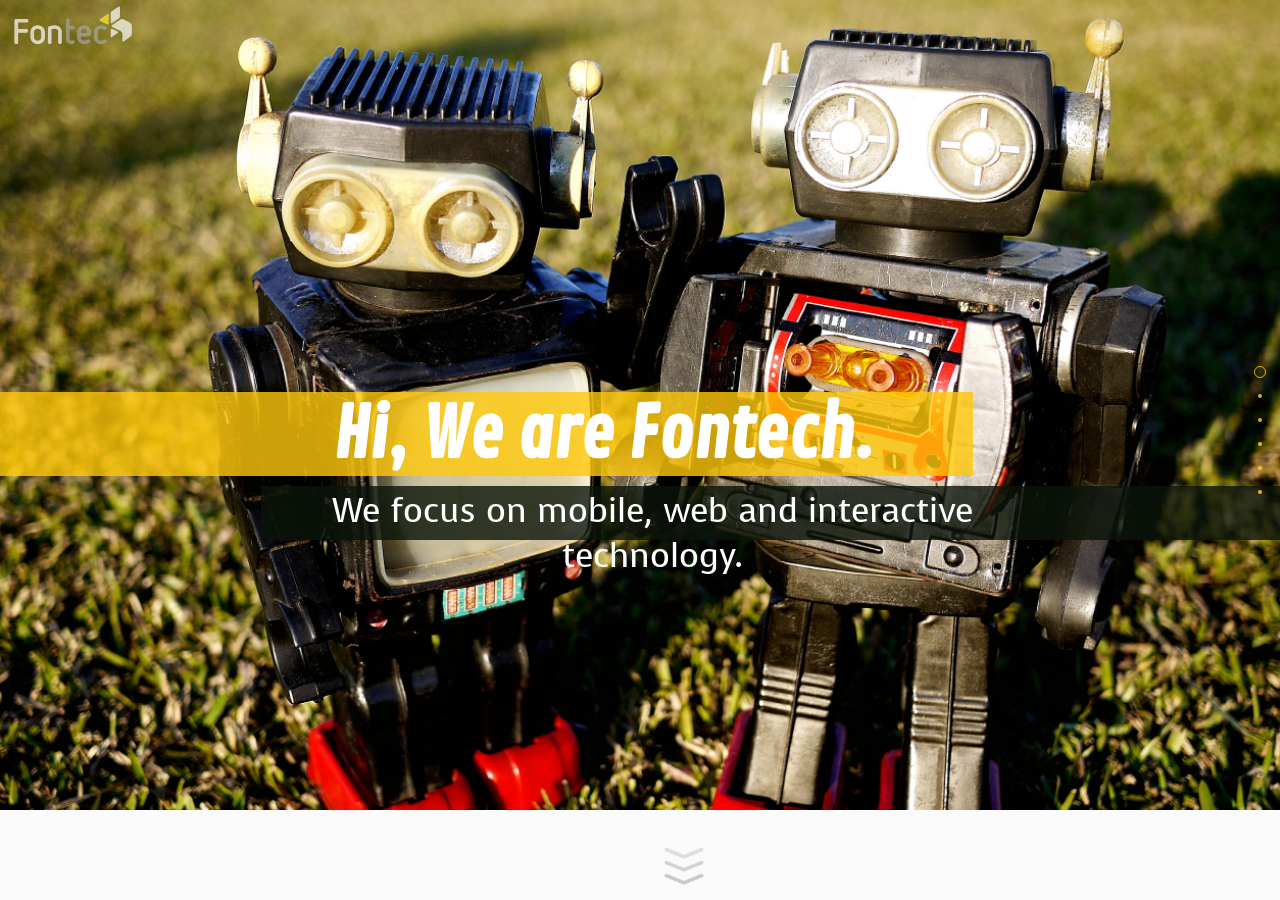
==== commit b9fb1888: "add abuot css" ====
--- a/index.html
+++ b/index.html
@@ -14,15 +14,12 @@
   <link href='stylesheets/general.css' rel='stylesheet' type='text/css'>
   <link href='stylesheets/disable_general.css' rel='stylesheet' type='text/css'>
   <link href='stylesheets/animate.css' rel='stylesheet' type='text/css'>
-  
   <link href='stylesheets/fancybox/fancybox.css' rel='stylesheet' type='text/css'>
   <link rel="stylesheet" href="stylesheets/fancybox/jquery.fancybox-thumbs.css" type="text/css" media="screen" />
   <link rel="stylesheet" href="stylesheets/fancybox/jquery.fancybox-buttons.css" type="text/css" media="screen" />
-  
   <script type="text/javascript" src="js/jquery.fancybox-buttons.js"></script>
   <script type="text/javascript" src="js/jquery.fancybox-media.js"></script>
   <script type="text/javascript" src="js/jquery.fancybox-thumbs.js"></script>
-
   <meta name="viewport" content="initial-scale=1, width=device-width, maximum-scale=1, minimum-scale=1, user-scalable=no">
   <link href='http://fonts.googleapis.com/css?family=Voces|Contrail+One' rel='stylesheet' type='text/css'>
 	<script>
@@ -38,7 +35,6 @@
       $(".fancybox").fancybox();
     });
   </script>
-
 </head>
 <body>
   <div class="wrapper">
@@ -48,46 +44,28 @@
         <div class="connect">
           <span></span>
           <div class="page_container">
-            <h1 class="animated slideInLeft">We are Fond of Tech.</h1>
-            <h2 class="animated slideInRight">We focus on mobile/ web/ digital technology.</h2>
-          </div>
-        </div>
-      </section>
-
-      <section class="service">
+            <h1 class="animated slideInLeft">Hi, We are Fontech.</h1>
+            <h2 class="animated slideInRight">We focus on mobile, web and interactive technology.</h2>
+          </div>
+        </div>
+      </section>
+
+      <section class="about">
         <div class="page_container">
           <div class="title"><span class="line black"></span><h1>About</h1><span class="line black"></span></div>
           <h2>“We are fond of tech.”</h2>
-          <div class="solution">
-            <div class="app"></div>
+          <div class="job">
+            <h3>What we do?</h3>
+            <h4>We create delightful experiences using mobile and web technologies.</h4>
+            <h4>By integrating strategy, design, and development we produce better products and create more delightful experiences. You save money and launch faster.</h4>
+            <h4>At Lullabot, we design and develop on purpose. We build on strategy. We work to understand goals, identify problems, and rally the troops around a defining purpose for why we make the things we make.</h4>
+            <h4>We love creating delightful experiences for the web, mobile, and beyond. We accomplish this by working hard to understand users, goals, and purpose in projects and tightly integrating strategy, design, and development.</h4>
+            <h4>We bring tremendous technical expertise to bear, having built large scale websites that are performant under heavy traffic and millions of users. We've built content rich web experiences, migrated oodles of content from legacy systems, developed beautifully integrated mobile applications, and helped sites like GRAMMY.com sustain enormous amounts of traffic.</h4>
+            <h4>learn more about our design process.</h4>
+          </div>
+<!--           <div class="client">
             <h3>Our client</h3>
-            <ul>
-              <li>- App UX/ UI design</li>
-              <li>- Android/ iOS apps</li>
-              <li>National chenchi University</li>
-            </ul>
-          </div>
-          <div class="solution">
-            <div class="web"></div>
-            <h3>Technique</h3>
-              <ul>
-                <li>- Responsive Web Design</li>
-                <li>- Landing pages</li>
-                <li>- E-newsletters</li>
-                <li>- Websites</li>
-              </ul>
-          </div>
-          <div class="solution">
-            <div class="dev"></div>
-            <h3>Our partner</h3>
-            <ul>
-              <li>Smig creative</li>
-              <li>Spreeed</li>
-              <li></li>
-              <li></li>
-            </ul>
-          </div>
-          learn more about our design process.
+          </div> -->
         </div>
       </section>
 
@@ -259,16 +237,17 @@
           <div class="title"><span class="line black"></span><h1>Contact</h1><span class="line black"></span>
           </div>
           <h2>“Have a project in mind ?”</h2>
-          <h3>You can meet us in Taipei, Taiwan.<br>
-          Or we can meet on internet.<br>
-          The world is no limits for us,<br>
-          feel free to contact us at any time.</h3>
+          <h3>You can meet us in <span>Taipei, Taiwan<div>s</div></span>. Or we can meet on internet.<br>
+          The world is no limits for us, feel free to contact us at any time.</h3>
 
           <div class="contact_input">
             <input type="text" name="" value="" placeholder="Your Name" style="width: 50%; max-width: 360px; margin-right:20px;">
-            <input type="" name="" value="" placeholder="Your email" style="width: 50%; max-width: 360px;">
+            <input type="" name="" value="" placeholder="Your Company or Organization" style="width: 50%; max-width: 360px;">
+            <input type="text" name="" value="" placeholder="Your email" style="width: 50%; max-width: 360px; margin-right:20px;">
+            <input type="" name="" value="" placeholder="Phone Number" style="width: 50%; max-width: 360px;">
             <textarea type="text" name="" value="" placeholder="Your message"style="width: 100%; max-width: 764px; height: 200px;" rows="40" ></textarea>
             <a href="" title="">Send</a>
+            做tab
           </div>
 
 <!--           <div class="contact_info">
--- a/stylesheets/general.css
+++ b/stylesheets/general.css
@@ -66,7 +66,7 @@
 }
 
 /* line 68, ../sass/general.scss */
-.service h1, .project h1, .team h1, .contact h1 {
+.about h1, .service h1, .project h1, .team h1, .contact h1 {
   width: 180px;
   margin-top: 24px;
   padding: 0;
@@ -76,16 +76,16 @@
   text-align: center;
 }
 /* line 77, ../sass/general.scss */
-.service h2, .project h2, .team h2, .contact h2 {
+.about h2, .service h2, .project h2, .team h2, .contact h2 {
   font-size: 28px;
-  margin: 20px auto 30px;
+  margin: 20px auto 30px auto;
   text-align: center;
   line-height: 120%;
   font-weight: 100;
   font-style: italic;
 }
 /* line 85, ../sass/general.scss */
-.service .page_container, .project .page_container, .team .page_container, .contact .page_container {
+.about .page_container, .service .page_container, .project .page_container, .team .page_container, .contact .page_container {
   margin: 0 auto;
   max-width: 960px;
 }
@@ -180,23 +180,56 @@
   width: 9999px;
 }
 
-/* line 170, ../sass/general.scss */
+/* line 171, ../sass/general.scss */
+.about {
+  background-image: url(../images/public/grid.png);
+  background-color: #fafafa;
+}
+/* line 175, ../sass/general.scss */
+.about .page_container h2 {
+  color: black;
+  width: 100%;
+  max-width: 680px;
+  margin: 20px auto 0 auto;
+}
+/* line 181, ../sass/general.scss */
+.about .page_container h3 {
+  text-align: left;
+  font-size: 32px;
+  font-weight: 300;
+}
+/* line 186, ../sass/general.scss */
+.about .page_container .job {
+  height: 420px;
+  width: 620px;
+  margin: 0 20px 0 10px;
+  padding: 10px 0;
+}
+/* line 194, ../sass/general.scss */
+.about .page_container .client {
+  float: left;
+  height: 420px;
+  width: 300px;
+  padding: 10px 0;
+}
+
+/* line 205, ../sass/general.scss */
 .service {
   background-color: #fafafa;
 }
-/* line 173, ../sass/general.scss */
+/* line 208, ../sass/general.scss */
 .service .page_container h2 {
   color: black;
   width: 100%;
   max-width: 680px;
 }
-/* line 178, ../sass/general.scss */
+/* line 213, ../sass/general.scss */
 .service .page_container h3 {
   text-align: center;
   font-size: 32px;
   font-weight: 300;
 }
-/* line 183, ../sass/general.scss */
+/* line 218, ../sass/general.scss */
 .service .page_container .solution {
   float: left;
   height: 420px;
@@ -205,7 +238,7 @@
   margin: 0 10px;
   padding: 10px 0;
 }
-/* line 190, ../sass/general.scss */
+/* line 225, ../sass/general.scss */
 .service .page_container .solution:hover {
   background-color: rgba(255, 201, 11, 0.6);
   -webkit-transition: all .45s ease;
@@ -214,7 +247,7 @@
   -o-transition: all .45s ease;
   transition: all .45s ease;
 }
-/* line 198, ../sass/general.scss */
+/* line 233, ../sass/general.scss */
 .service .page_container .solution .app {
   background-image: url(../images/service/mobile.png);
   background-repeat: no-repeat;
@@ -223,7 +256,7 @@
   width: 80px;
   margin: 0 auto;
 }
-/* line 205, ../sass/general.scss */
+/* line 240, ../sass/general.scss */
 .service .page_container .solution .app:hover {
   background-position: center;
   width: 300px;
@@ -233,7 +266,7 @@
   -o-transition: all .95s ease;
   transition: all .95s ease;
 }
-/* line 215, ../sass/general.scss */
+/* line 250, ../sass/general.scss */
 .service .page_container .solution .dev {
   background-image: url(../images/service/dev.png);
   background-repeat: no-repeat;
@@ -241,11 +274,11 @@
   height: 160px;
   width: 100%;
 }
-/* line 221, ../sass/general.scss */
+/* line 256, ../sass/general.scss */
 .service .page_container .solution .dev:hover {
   background-image: url(../images/service/dev_light.png);
 }
-/* line 225, ../sass/general.scss */
+/* line 260, ../sass/general.scss */
 .service .page_container .solution .web {
   background-image: url(../images/service/web.png);
   background-repeat: no-repeat;
@@ -253,7 +286,7 @@
   height: 160px;
   width: 100%;
 }
-/* line 231, ../sass/general.scss */
+/* line 266, ../sass/general.scss */
 .service .page_container .solution .web:hover {
   background-image: url(../images/service/responsive.png);
   background-position: bottom;
@@ -264,7 +297,7 @@
   -o-transition: all .25s ease-in-out;
   transition: all .25s ease-in-out;
 }
-/* line 242, ../sass/general.scss */
+/* line 277, ../sass/general.scss */
 .service .page_container .solution ul li {
   font-weight: 300;
   line-height: 1.8;
@@ -274,20 +307,20 @@
   font-size: 18px;
 }
 
-/* line 253, ../sass/general.scss */
+/* line 288, ../sass/general.scss */
 .project {
   background-color: #111111;
 }
-/* line 255, ../sass/general.scss */
+/* line 290, ../sass/general.scss */
 .project h1, .project h2 {
   color: white;
 }
-/* line 258, ../sass/general.scss */
+/* line 293, ../sass/general.scss */
 .project h2 {
   width: 100%;
   max-width: 580px;
 }
-/* line 263, ../sass/general.scss */
+/* line 298, ../sass/general.scss */
 .project .page_container .work {
   height: 220px;
   width: 30%;
@@ -297,7 +330,7 @@
   overflow: hidden;
   position: relative;
 }
-/* line 271, ../sass/general.scss */
+/* line 306, ../sass/general.scss */
 .project .page_container .work img {
   height: 220px;
   width: 100%;
@@ -306,7 +339,7 @@
   bottom: 0;
   left: 0;
 }
-/* line 279, ../sass/general.scss */
+/* line 314, ../sass/general.scss */
 .project .page_container .work .info {
   height: 220px;
   width: 300px;
@@ -316,7 +349,7 @@
   left: 0;
   opacity: 0;
 }
-/* line 287, ../sass/general.scss */
+/* line 322, ../sass/general.scss */
 .project .page_container .work .info:hover {
   display: block;
   opacity: 1;
@@ -330,18 +363,18 @@
   transition: all .35s ease;
 }
 
-/* line 306, ../sass/general.scss */
+/* line 341, ../sass/general.scss */
 .team .page_container h1, .team .page_container h2, .team .page_container h3, .team .page_container h4 {
   color: black;
 }
-/* line 309, ../sass/general.scss */
+/* line 344, ../sass/general.scss */
 .team .page_container h3 {
   margin: 10px auto;
   font-weight: 300;
   font-size: 24px;
   text-align: center;
 }
-/* line 315, ../sass/general.scss */
+/* line 350, ../sass/general.scss */
 .team .page_container h4 {
   font-weight: 300;
   font-size: 14px;
@@ -349,7 +382,7 @@
   margin: 0;
   padding: 0;
 }
-/* line 322, ../sass/general.scss */
+/* line 357, ../sass/general.scss */
 .team .page_container .fontecher {
   max-width: 280px;
   height: 256px;
@@ -357,7 +390,7 @@
   margin: 10px;
   float: left;
 }
-/* line 330, ../sass/general.scss */
+/* line 365, ../sass/general.scss */
 .team .page_container .fontecher .hello {
   height: 60px;
   width: 60px;
@@ -370,11 +403,11 @@
   background-size: cover;
   position: relative;
 }
-/* line 341, ../sass/general.scss */
+/* line 376, ../sass/general.scss */
 .team .page_container .fontecher .hello:hover {
   background-image: url(../images/team/team2.jpg);
 }
-/* line 345, ../sass/general.scss */
+/* line 380, ../sass/general.scss */
 .team .page_container .fontecher .hello #gmail {
   background-image: url(../images/team/gmail.png);
   display: none;
@@ -382,11 +415,11 @@
   bottom: -3px;
   left: -4px;
 }
-/* line 351, ../sass/general.scss */
+/* line 386, ../sass/general.scss */
 .team .page_container .fontecher .hello #gmail:hover {
   background-image: url(../images/team/gmail_go.png);
 }
-/* line 356, ../sass/general.scss */
+/* line 391, ../sass/general.scss */
 .team .page_container .fontecher .hello #linkedin {
   background-image: url(../images/team/linkedin.png);
   display: none;
@@ -394,11 +427,11 @@
   bottom: -3px;
   right: -3px;
 }
-/* line 362, ../sass/general.scss */
+/* line 397, ../sass/general.scss */
 .team .page_container .fontecher .hello #linkedin:hover {
   background-image: url(../images/team/linkedin_go.png);
 }
-/* line 367, ../sass/general.scss */
+/* line 402, ../sass/general.scss */
 .team .page_container .fontecher .hello #dribble {
   background-image: url(../images/team/dribble.png);
   display: none;
@@ -406,11 +439,11 @@
   top: -3px;
   right: -3px;
 }
-/* line 373, ../sass/general.scss */
+/* line 408, ../sass/general.scss */
 .team .page_container .fontecher .hello #dribble:hover {
   background-image: url(../images/team/dribble_go.png);
 }
-/* line 378, ../sass/general.scss */
+/* line 413, ../sass/general.scss */
 .team .page_container .fontecher .hello #github {
   background-image: url(../images/team/github.png);
   display: none;
@@ -418,33 +451,33 @@
   top: -4px;
   left: -4px;
 }
-/* line 384, ../sass/general.scss */
+/* line 419, ../sass/general.scss */
 .team .page_container .fontecher .hello #github:hover {
   background-image: url(../images/team/github_go.png);
 }
-/* line 390, ../sass/general.scss */
+/* line 425, ../sass/general.scss */
 .team .page_container .fontecher .hello:hover > #gmail, .team .page_container .fontecher .hello:hover #linkedin, .team .page_container .fontecher .hello:hover #github, .team .page_container .fontecher .hello:hover #dribble {
   display: block;
   height: 75px;
   width: 75px;
 }
 
-/* line 402, ../sass/general.scss */
+/* line 437, ../sass/general.scss */
 .contact .page_container .contact_input {
   width: 84%;
   max-width: 786px;
   height: 380px;
   margin: 0 auto 0 90px;
 }
-/* line 407, ../sass/general.scss */
+/* line 442, ../sass/general.scss */
 .contact .page_container .contact_input input, .contact .page_container .contact_input textarea {
-  padding: 8px;
-  margin: 0 0 20px 0;
+  padding: 4px 8px;
+  margin: 0 0 16px 0;
   float: left;
   font-size: 24px;
   font-weight: 100;
 }
-/* line 414, ../sass/general.scss */
+/* line 449, ../sass/general.scss */
 .contact .page_container .contact_input a {
   font-size: 24px;
   padding: 6px 16px;
@@ -458,11 +491,11 @@
   border: none;
   clear: both;
 }
-/* line 429, ../sass/general.scss */
+/* line 464, ../sass/general.scss */
 .contact h2 {
   color: black;
 }
-/* line 432, ../sass/general.scss */
+/* line 467, ../sass/general.scss */
 .contact h3 {
   font-size: 24px;
   text-align: center;
@@ -471,7 +504,7 @@
   font-weight: 300;
   clear: both;
 }
-/* line 440, ../sass/general.scss */
+/* line 475, ../sass/general.scss */
 .contact h4 {
   font-size: 16px;
   padding: 16px 0;
@@ -483,3 +516,21 @@
   bottom: 0;
   background-color: rgba(7, 7, 7, 0.1);
 }
+/* line 486, ../sass/general.scss */
+.contact span {
+  color: #ffd10b;
+  position: relative;
+}
+/* line 489, ../sass/general.scss */
+.contact span div {
+  display: none;
+}
+/* line 493, ../sass/general.scss */
+.contact span:hover > div {
+  height: 50px;
+  width: 200px;
+  background-color: white;
+  border: 1px solid black;
+  position: absolute;
+  display: block;
+}
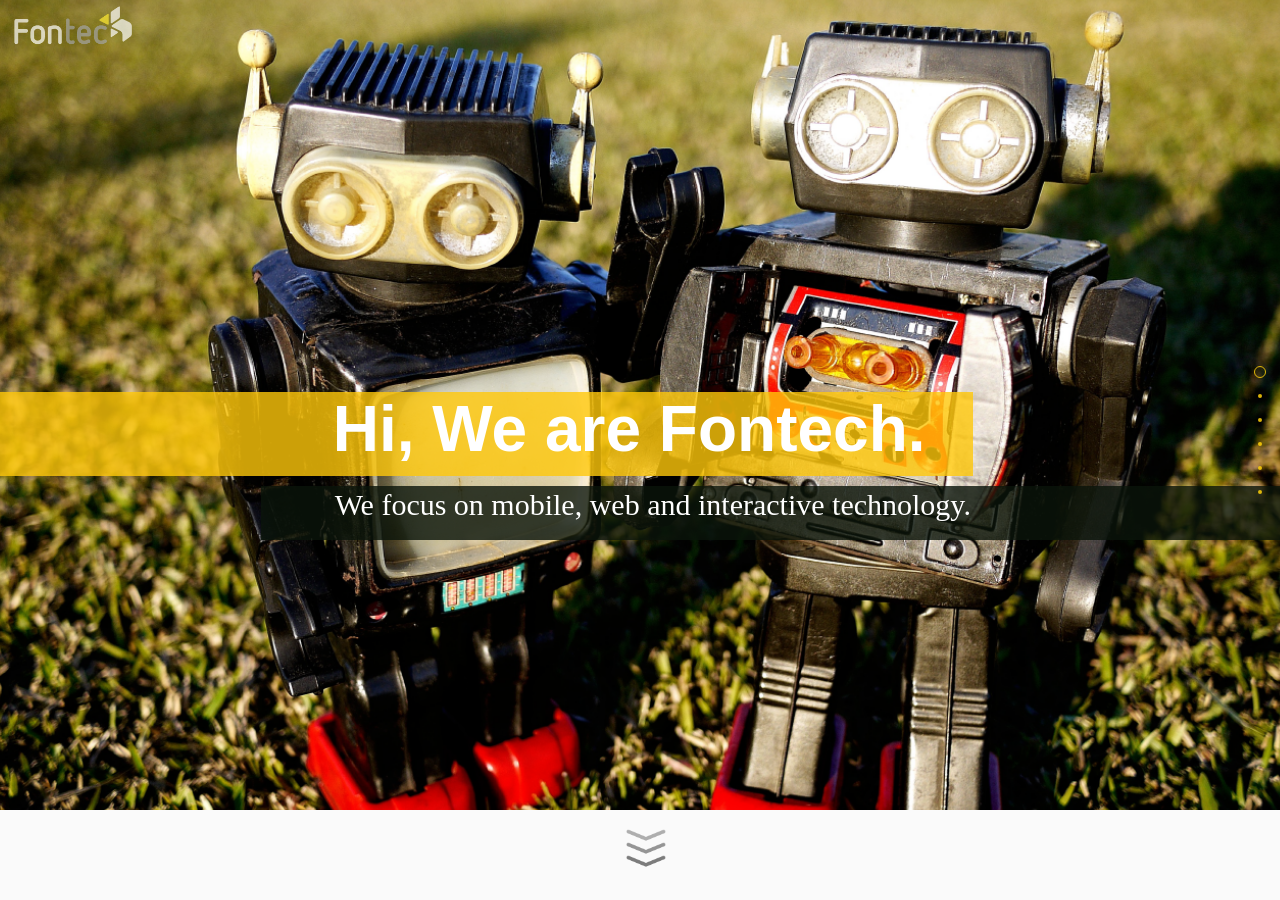
==== commit aaeb4cc8: "update" ====
--- a/index.html
+++ b/index.html
@@ -49,24 +49,24 @@
           </div>
         </div>
       </section>
-
       <section class="about">
         <div class="page_container">
           <div class="title"><span class="line black"></span><h1>About</h1><span class="line black"></span></div>
-          <h2>“We are fond of tech.”</h2>
           <div class="job">
+            <h3>Who we are?</h3>
+            <p>We create delightful experiences with mobile and web technologies.</p>
             <h3>What we do?</h3>
-            <h4>We create delightful experiences using mobile and web technologies.</h4>
-            <h4>By integrating strategy, design, and development we produce better products and create more delightful experiences. You save money and launch faster.</h4>
-            <h4>At Lullabot, we design and develop on purpose. We build on strategy. We work to understand goals, identify problems, and rally the troops around a defining purpose for why we make the things we make.</h4>
-            <h4>We love creating delightful experiences for the web, mobile, and beyond. We accomplish this by working hard to understand users, goals, and purpose in projects and tightly integrating strategy, design, and development.</h4>
-            <h4>We bring tremendous technical expertise to bear, having built large scale websites that are performant under heavy traffic and millions of users. We've built content rich web experiences, migrated oodles of content from legacy systems, developed beautifully integrated mobile applications, and helped sites like GRAMMY.com sustain enormous amounts of traffic.</h4>
-            <h4>learn more about our design process.</h4>
-          </div>
-<!--           <div class="client">
-            <h3>Our client</h3>
-          </div> -->
-        </div>
+            <p>We love to create delightful experiences for the web and mobile world. To acheive that, we work hard to understand users, goals, and purpose in projects and tightly integrate design, and development.</p>
+            <!-- in cooperation with clients, whether big corporations or small independent companies.  -->
+            <!-- <p>We coperate with many company and studios. Such as </p> -->
+<!--             <a href="#process" class="fancybox" title=""><p>learn more about our design process.</p></a>
+          </div>
+            <div id="process" style="display: none;">
+              <h1>Design Process</h1>
+              <h2>We design with three perspectives in mind: the designer’s, the client’s, and the user’s.We design with three perspectives in mind: the designer’s, the client’s, and the user’s.We design with three perspectives in mind: the designer’s, the client’s, and the user’s.</h2>
+              <img src="images/works/wordcamera.png">
+            </div> -->
+          </div>
       </section>
 
 
@@ -112,14 +112,21 @@
           <h2>“We design with three perspectives in mind: the designer’s, the client’s, and the user’s.”</h2>
 
           <div class="work">
-            <img src="images/works.png" alt="works">
-            <a href="#work1" class="fancybox" title=""><div class="info">
-            </div></a>
-            <div id="work1" style="display: none;">
-              <h1>Project No.1</h1>
-              <h2>We design with three perspectives in mind: the designer’s, the client’s, and the user’s.We design with three perspectives in mind: the designer’s, the client’s, and the user’s.We design with three perspectives in mind: the designer’s, the client’s, and the user’s.</h2>
-              <img src="/images/hero/robot.png">
-            </div>
+            <a href="#work1" class="fancybox" title="">
+              <!-- 代表圖 -->
+              <img src="images/works/wordcamera_view.png" alt="works">
+              <!-- 簡介 -->
+              <div class="info">
+                <h2>Word Camera</h2>
+                <h4>iOS app/ Website Registration System/ Camera filters/ Message board</h4>
+              </div>
+            </a>
+              <!-- fancybox內容 -->
+              <div id="work1" style="display: none;">
+                <h1>Word Camera</h1>
+                <h2>We design with three perspectives in mind: the designer’s, the client’s, and the user’s.We design with three perspectives in mind: the designer’s, the client’s, and the user’s.We design with three perspectives in mind: the designer’s, the client’s, and the user’s.</h2>
+                <img src="images/works/wordcamera.png">
+              </div>
           </div>
 
           <div class="work">
@@ -170,7 +177,7 @@
               <div alt="" id="linkedin" class="animated rotateInUpLeft"></div>
             </div>
             <h3>Robert</h3>
-            <h4>Robert, who is a turtle freak, has been managing software teams and designing products for the past few years. A computer science major back in college and graduate school, he is also a skilled developer who cranks out code for Fontech.</h4>
+            <h4>Diving into mobile world, robert shows enthusiasm for cutting-edge mobile technology and business innovation. Now, Robert is co-founder and CEO of Fontech and has been leading software teams and developing products for the past few years. </h4>
           </div>
 
           <div class="fontecher">
@@ -203,8 +210,8 @@
               <div alt="" id="gmail" class="animated rotateInUpRight" ></div>
               <div alt="" id="linkedin" class="animated rotateInUpLeft"></div>
             </div>
-            <h3>Steven</h3>
-            <h4>Robert, who is a turtle freak, has been managing software teams and designing products for the past few years. A computer science major back in college and graduate school, he is also a skilled developer who cranks out code for Fontech.</h4>
+            <h3>Peter</h3>
+            <h4>Peter, front-end engineer of Fontech, has been managing software teams and designing products for the past few years. He is also a skilled developer who cranks out code for Fontech.</h4>
           </div>
 
 
@@ -237,17 +244,16 @@
           <div class="title"><span class="line black"></span><h1>Contact</h1><span class="line black"></span>
           </div>
           <h2>“Have a project in mind ?”</h2>
-          <h3>You can meet us in <span>Taipei, Taiwan<div>s</div></span>. Or we can meet on internet.<br>
+          <h3>You can meet us in <span>Taipei, Taiwan<div>s</div></span>. Or we can meet on internet.
           The world is no limits for us, feel free to contact us at any time.</h3>
 
           <div class="contact_input">
-            <input type="text" name="" value="" placeholder="Your Name" style="width: 50%; max-width: 360px; margin-right:20px;">
-            <input type="" name="" value="" placeholder="Your Company or Organization" style="width: 50%; max-width: 360px;">
-            <input type="text" name="" value="" placeholder="Your email" style="width: 50%; max-width: 360px; margin-right:20px;">
-            <input type="" name="" value="" placeholder="Phone Number" style="width: 50%; max-width: 360px;">
+            <input type="text" name="" value="" placeholder="Your Name" style="width: 49%; max-width: 360px; margin-right:20px;">
+            <input type="" name="" value="" placeholder="Your Company or Organization" style="width: 49%; max-width: 360px;">
+            <input type="text" name="" value="" placeholder="Your email" style="width: 49%; max-width: 360px; margin-right:20px;">
+            <input type="" name="" value="" placeholder="Phone Number" style="width: 49%; max-width: 360px;">
             <textarea type="text" name="" value="" placeholder="Your message"style="width: 100%; max-width: 764px; height: 200px;" rows="40" ></textarea>
             <a href="" title="">Send</a>
-            做tab
           </div>
 
 <!--           <div class="contact_info">
@@ -267,6 +273,8 @@
     </div>
   </div>
   <!-- Wrapper ends here -->
-
+  <script type="text/javascript">
+
+  </script>
 </body>
 </html>
--- a/stylesheets/onepage-scroll.css
+++ b/stylesheets/onepage-scroll.css
@@ -24,32 +24,42 @@
 }
 
 .viewing-page-1 .back{
-  top: 94%;
-  right: 45%;
+  top: 92%;
+  right: 48%;
   height: 40px;
   width: 40px;
   background-image: url(../images/hero/scroll.png);
-  opacity: 0.3;
-
+  opacity: 0.8;
 }
 
 .viewing-page-2 .back{
-  top: 94%;
-  right: 0px;
+  top: 92%;
+  right: 48%;
   height: 40px;
-  width: 50px;
-  background-image: url(../images/public/fontech_logo_f_03.png);
+  width: 40px;
+  background-image: url(../images/hero/scroll.png);
+  opacity: 0.6;
 }
 
 .viewing-page-3 .back{
-  top: 94%;
-  right: 0px;
+  top: 92%;
+  right: 48%;
   height: 40px;
-  width: 50px;
-  background-image: url(../images/public/fontech_logo_h_01.png);
+  width: 40px;
+  background-image: url(../images/hero/scroll.png);
+  opacity: 0.4;
 }
 
 .viewing-page-4 .back{
+  top: 90%;
+  right: 48%;
+  height: 40px;
+  width: 40px;
+  background-image: url(../images/hero/scroll.png);
+  opacity: 0;
+}
+
+.viewing-page-5 .back{
   top: 94%;
   right: 0px;
   height: 40px;
@@ -57,7 +67,7 @@
   background-image: url(../images/public/fontech_logo_h_02.png);
 }
 
-.viewing-page-5 .back{
+.viewing-page-6 .back{
   top: 80%;
   right: 50%;
   height: 40px;
@@ -65,7 +75,6 @@
   opacity: 0;
   background-image: url(../images/public/fontech_logo_h_02.png);
 }
-
 
 .onepage-wrapper {
   width: 100%;
--- a/stylesheets/general.css
+++ b/stylesheets/general.css
@@ -3,7 +3,7 @@
   height: 100%;
 }
 
-/* line 6, ../sass/general.scss */
+/* line 5, ../sass/general.scss */
 body {
   padding: 0;
   position: relative;
@@ -12,7 +12,7 @@
   -webkit-font-smoothing: antialiased;
 }
 
-/* line 15, ../sass/general.scss */
+/* line 14, ../sass/general.scss */
 .wrapper {
   height: 100% !important;
   height: 100%;
@@ -21,29 +21,29 @@
   position: relative;
 }
 
-/* line 23, ../sass/general.scss */
+/* line 22, ../sass/general.scss */
 .title {
   width: 780px;
   height: 60px;
   margin: 0 auto;
 }
-/* line 27, ../sass/general.scss */
+/* line 26, ../sass/general.scss */
 .title .line {
   width: 300px;
   height: 5px;
   margin: 42px 0 0 0;
   float: left;
 }
-/* line 33, ../sass/general.scss */
+/* line 32, ../sass/general.scss */
 .title .black {
   background-image: url(../images/public/line_black.png);
 }
-/* line 36, ../sass/general.scss */
+/* line 35, ../sass/general.scss */
 .title .white {
   background-image: url(../images/public/line_white.png);
 }
 
-/* line 41, ../sass/general.scss */
+/* line 40, ../sass/general.scss */
 a {
   text-decoration: none;
 }
@@ -56,16 +56,17 @@
 }
 
 /* line 50, ../sass/general.scss */
-h1, h3, ul, li, a, input, textarea {
-  font-family: 'Contrail One', cursive;
-}
-
-/* line 58, ../sass/general.scss */
-h2, h4 {
-  font-family: 'Voces', cursive;
-}
-
-/* line 68, ../sass/general.scss */
+h1, h3, ul, li, a, input, textarea, p {
+  font-family: 'Helvetica', cursive;
+  color: #545454;
+}
+
+/* line 59, ../sass/general.scss */
+h2, h4, p {
+  font-family: 'Helvetica Neue', cursive;
+}
+
+/* line 69, ../sass/general.scss */
 .about h1, .service h1, .project h1, .team h1, .contact h1 {
   width: 180px;
   margin-top: 24px;
@@ -75,22 +76,22 @@
   font-size: 32px;
   text-align: center;
 }
-/* line 77, ../sass/general.scss */
+/* line 78, ../sass/general.scss */
 .about h2, .service h2, .project h2, .team h2, .contact h2 {
   font-size: 28px;
   margin: 20px auto 30px auto;
   text-align: center;
   line-height: 120%;
-  font-weight: 100;
+  font-weight: 300;
   font-style: italic;
 }
-/* line 85, ../sass/general.scss */
+/* line 86, ../sass/general.scss */
 .about .page_container, .service .page_container, .project .page_container, .team .page_container, .contact .page_container {
   margin: 0 auto;
   max-width: 960px;
 }
 
-/* line 91, ../sass/general.scss */
+/* line 92, ../sass/general.scss */
 .main {
   float: left;
   width: 100%;
@@ -98,24 +99,26 @@
   position: relative;
 }
 
-/* line 97, ../sass/general.scss */
+/* line 98, ../sass/general.scss */
 section {
   overflow: hidden;
 }
 
-/* line 103, ../sass/general.scss */
+/* line 104, ../sass/general.scss */
 .hero {
+  font-size: 64px;
   background-color: #fafafa;
 }
-/* line 105, ../sass/general.scss */
+/* line 107, ../sass/general.scss */
 .hero .connect {
   width: 102%;
   height: 90%;
   background-image: url(../images/hero/robot.png);
   background-color: #fafafa;
   background-size: cover;
-}
-/* line 111, ../sass/general.scss */
+  background-position: center center;
+}
+/* line 114, ../sass/general.scss */
 .hero .connect span {
   background-image: url(../images/public/fontech_logo.png);
   background-size: contain;
@@ -128,24 +131,24 @@
   height: 48px;
   display: block;
 }
-/* line 123, ../sass/general.scss */
+/* line 126, ../sass/general.scss */
 .hero .page_container {
   padding-top: 30%;
   width: auto;
 }
-/* line 127, ../sass/general.scss */
+/* line 130, ../sass/general.scss */
 .hero h1 {
   color: white;
   display: block;
   width: 640px;
   height: 84px;
   margin: 0 auto;
-  font-size: 70px;
+  font-size: 1em;
   font-weight: 700;
   background-color: rgba(255, 201, 11, 0.8);
   position: relative;
 }
-/* line 137, ../sass/general.scss */
+/* line 140, ../sass/general.scss */
 .hero h1:before {
   height: 84px;
   background-color: rgba(255, 201, 11, 0.8);
@@ -155,7 +158,7 @@
   right: 100%;
   width: 9999px;
 }
-/* line 147, ../sass/general.scss */
+/* line 150, ../sass/general.scss */
 .hero h2 {
   color: white;
   display: block;
@@ -164,12 +167,12 @@
   height: 50px;
   padding: 2px;
   text-align: center;
-  font-size: 34px;
+  font-size: 30px;
   font-weight: 300;
   background-color: rgba(11, 21, 11, 0.8);
   position: relative;
 }
-/* line 159, ../sass/general.scss */
+/* line 162, ../sass/general.scss */
 .hero h2:after {
   height: 54px;
   background-color: rgba(11, 21, 11, 0.8);
@@ -180,30 +183,28 @@
   width: 9999px;
 }
 
-/* line 171, ../sass/general.scss */
+/* line 174, ../sass/general.scss */
 .about {
-  background-image: url(../images/public/grid.png);
-  background-color: #fafafa;
-}
-/* line 175, ../sass/general.scss */
-.about .page_container h2 {
-  color: black;
-  width: 100%;
-  max-width: 680px;
-  margin: 20px auto 0 auto;
-}
-/* line 181, ../sass/general.scss */
+  background-color: #f0f0f0;
+}
+/* line 177, ../sass/general.scss */
 .about .page_container h3 {
-  text-align: left;
-  font-size: 32px;
-  font-weight: 300;
-}
-/* line 186, ../sass/general.scss */
+  text-align: center;
+  font-size: 24px;
+  font-weight: 300;
+}
+/* line 183, ../sass/general.scss */
+.about .page_container p {
+  text-align: center;
+  font-size: 18px;
+  font-weight: 300;
+}
+/* line 188, ../sass/general.scss */
 .about .page_container .job {
-  height: 420px;
-  width: 620px;
-  margin: 0 20px 0 10px;
-  padding: 10px 0;
+  height: auto;
+  width: 100%;
+  max-width: 820px;
+  margin: 0 auto;
 }
 /* line 194, ../sass/general.scss */
 .about .page_container .client {
@@ -341,20 +342,19 @@
 }
 /* line 314, ../sass/general.scss */
 .project .page_container .work .info {
-  height: 220px;
-  width: 300px;
+  height: 97%;
+  width: 97%;
+  padding: 3%;
   position: absolute;
   z-index: 2;
   bottom: 0;
   left: 0;
   opacity: 0;
 }
-/* line 322, ../sass/general.scss */
+/* line 329, ../sass/general.scss */
 .project .page_container .work .info:hover {
   display: block;
   opacity: 1;
-  width: 100%;
-  height: 100%;
   background-color: rgba(240, 240, 240, 0.9);
   -webkit-transition: all .35s ease;
   -moz-transition: all .35s ease;
@@ -363,18 +363,18 @@
   transition: all .35s ease;
 }
 
-/* line 341, ../sass/general.scss */
+/* line 346, ../sass/general.scss */
 .team .page_container h1, .team .page_container h2, .team .page_container h3, .team .page_container h4 {
   color: black;
 }
-/* line 344, ../sass/general.scss */
+/* line 349, ../sass/general.scss */
 .team .page_container h3 {
   margin: 10px auto;
   font-weight: 300;
   font-size: 24px;
   text-align: center;
 }
-/* line 350, ../sass/general.scss */
+/* line 355, ../sass/general.scss */
 .team .page_container h4 {
   font-weight: 300;
   font-size: 14px;
@@ -382,15 +382,16 @@
   margin: 0;
   padding: 0;
 }
-/* line 357, ../sass/general.scss */
+/* line 362, ../sass/general.scss */
 .team .page_container .fontecher {
+  width: 28%;
   max-width: 280px;
   height: 256px;
   padding: 0 10px;
   margin: 10px;
   float: left;
 }
-/* line 365, ../sass/general.scss */
+/* line 370, ../sass/general.scss */
 .team .page_container .fontecher .hello {
   height: 60px;
   width: 60px;
@@ -403,11 +404,11 @@
   background-size: cover;
   position: relative;
 }
-/* line 376, ../sass/general.scss */
+/* line 381, ../sass/general.scss */
 .team .page_container .fontecher .hello:hover {
-  background-image: url(../images/team/team2.jpg);
-}
-/* line 380, ../sass/general.scss */
+  background-image: url(../images/team/team.png);
+}
+/* line 385, ../sass/general.scss */
 .team .page_container .fontecher .hello #gmail {
   background-image: url(../images/team/gmail.png);
   display: none;
@@ -415,35 +416,35 @@
   bottom: -3px;
   left: -4px;
 }
-/* line 386, ../sass/general.scss */
+/* line 391, ../sass/general.scss */
 .team .page_container .fontecher .hello #gmail:hover {
   background-image: url(../images/team/gmail_go.png);
 }
-/* line 391, ../sass/general.scss */
+/* line 396, ../sass/general.scss */
 .team .page_container .fontecher .hello #linkedin {
   background-image: url(../images/team/linkedin.png);
   display: none;
   position: absolute;
   bottom: -3px;
-  right: -3px;
-}
-/* line 397, ../sass/general.scss */
+  right: -4px;
+}
+/* line 402, ../sass/general.scss */
 .team .page_container .fontecher .hello #linkedin:hover {
   background-image: url(../images/team/linkedin_go.png);
 }
-/* line 402, ../sass/general.scss */
+/* line 407, ../sass/general.scss */
 .team .page_container .fontecher .hello #dribble {
   background-image: url(../images/team/dribble.png);
   display: none;
   position: absolute;
   top: -3px;
-  right: -3px;
-}
-/* line 408, ../sass/general.scss */
+  right: -4px;
+}
+/* line 413, ../sass/general.scss */
 .team .page_container .fontecher .hello #dribble:hover {
   background-image: url(../images/team/dribble_go.png);
 }
-/* line 413, ../sass/general.scss */
+/* line 418, ../sass/general.scss */
 .team .page_container .fontecher .hello #github {
   background-image: url(../images/team/github.png);
   display: none;
@@ -451,25 +452,27 @@
   top: -4px;
   left: -4px;
 }
-/* line 419, ../sass/general.scss */
+/* line 424, ../sass/general.scss */
 .team .page_container .fontecher .hello #github:hover {
   background-image: url(../images/team/github_go.png);
 }
-/* line 425, ../sass/general.scss */
+/* line 430, ../sass/general.scss */
 .team .page_container .fontecher .hello:hover > #gmail, .team .page_container .fontecher .hello:hover #linkedin, .team .page_container .fontecher .hello:hover #github, .team .page_container .fontecher .hello:hover #dribble {
   display: block;
-  height: 75px;
-  width: 75px;
-}
-
-/* line 437, ../sass/general.scss */
+  height: 55px;
+  width: 55px;
+  background-size: contain;
+  background-repeat: no-repeat;
+}
+
+/* line 444, ../sass/general.scss */
 .contact .page_container .contact_input {
   width: 84%;
   max-width: 786px;
   height: 380px;
   margin: 0 auto 0 90px;
 }
-/* line 442, ../sass/general.scss */
+/* line 449, ../sass/general.scss */
 .contact .page_container .contact_input input, .contact .page_container .contact_input textarea {
   padding: 4px 8px;
   margin: 0 0 16px 0;
@@ -477,7 +480,7 @@
   font-size: 24px;
   font-weight: 100;
 }
-/* line 449, ../sass/general.scss */
+/* line 456, ../sass/general.scss */
 .contact .page_container .contact_input a {
   font-size: 24px;
   padding: 6px 16px;
@@ -491,20 +494,22 @@
   border: none;
   clear: both;
 }
-/* line 464, ../sass/general.scss */
+/* line 471, ../sass/general.scss */
 .contact h2 {
   color: black;
 }
-/* line 467, ../sass/general.scss */
+/* line 474, ../sass/general.scss */
 .contact h3 {
   font-size: 24px;
   text-align: center;
-  width: 100%;
+  width: 97%;
+  padding: 0 1.5%;
+  max-width: 820px;
   margin: 0 auto 40px;
   font-weight: 300;
   clear: both;
 }
-/* line 475, ../sass/general.scss */
+/* line 484, ../sass/general.scss */
 .contact h4 {
   font-size: 16px;
   padding: 16px 0;
@@ -516,16 +521,16 @@
   bottom: 0;
   background-color: rgba(7, 7, 7, 0.1);
 }
-/* line 486, ../sass/general.scss */
+/* line 495, ../sass/general.scss */
 .contact span {
   color: #ffd10b;
   position: relative;
 }
-/* line 489, ../sass/general.scss */
+/* line 498, ../sass/general.scss */
 .contact span div {
   display: none;
 }
-/* line 493, ../sass/general.scss */
+/* line 502, ../sass/general.scss */
 .contact span:hover > div {
   height: 50px;
   width: 200px;
--- a/stylesheets/disable_general.css
+++ b/stylesheets/disable_general.css
@@ -5,17 +5,17 @@
 }
 /* line 6, ../sass/disable_general.scss */
 .disabled-onepage-scroll .title {
-  width: 90%;
+  width: 97%;
   padding: 0;
   height: 60px;
-  margin: 0 5%;
+  margin: 0 1.5%;
 }
 /* line 11, ../sass/disable_general.scss */
 .disabled-onepage-scroll .title .line {
   width: 35%;
   max-width: 300px;
   height: 5px;
-  margin: 42px 0 0 0;
+  margin: 36px 0 0 0;
   float: left;
 }
 /* line 18, ../sass/disable_general.scss */
@@ -27,50 +27,67 @@
   background-image: url(../images/public/line_white.png);
 }
 /* line 26, ../sass/disable_general.scss */
-.disabled-onepage-scroll .service h1, .disabled-onepage-scroll .project h1, .disabled-onepage-scroll .team h1, .disabled-onepage-scroll .contact h1 {
+.disabled-onepage-scroll .about h1, .disabled-onepage-scroll .service h1, .disabled-onepage-scroll .project h1, .disabled-onepage-scroll .team h1, .disabled-onepage-scroll .contact h1 {
   width: 30%;
   margin-top: 24px;
   padding: 0;
   float: left;
   font-weight: 300;
-  font-size: 28px;
+  font-size: 24px;
   text-align: center;
 }
 /* line 35, ../sass/disable_general.scss */
-.disabled-onepage-scroll .service h2, .disabled-onepage-scroll .project h2, .disabled-onepage-scroll .team h2, .disabled-onepage-scroll .contact h2 {
-  font-size: 30px;
+.disabled-onepage-scroll .about h2, .disabled-onepage-scroll .service h2, .disabled-onepage-scroll .project h2, .disabled-onepage-scroll .team h2, .disabled-onepage-scroll .contact h2 {
+  font-size: 24px;
+  width: 97%;
+  padding: 0 1.5%;
   margin: 20px auto 30px;
   text-align: center;
   line-height: 120%;
   font-weight: 100;
   font-style: italic;
 }
-/* line 43, ../sass/disable_general.scss */
-.disabled-onepage-scroll .service .page_container, .disabled-onepage-scroll .project .page_container, .disabled-onepage-scroll .team .page_container, .disabled-onepage-scroll .contact .page_container {
+/* line 45, ../sass/disable_general.scss */
+.disabled-onepage-scroll .about .page_container, .disabled-onepage-scroll .service .page_container, .disabled-onepage-scroll .project .page_container, .disabled-onepage-scroll .team .page_container, .disabled-onepage-scroll .contact .page_container {
   margin: 0 auto;
   max-width: 960px;
 }
-/* line 48, ../sass/disable_general.scss */
+/* line 50, ../sass/disable_general.scss */
 .disabled-onepage-scroll .hero {
+  font-size: 36px;
   padding-top: 0;
   height: auto;
 }
-/* line 51, ../sass/disable_general.scss */
+/* line 54, ../sass/disable_general.scss */
 .disabled-onepage-scroll .hero .connect {
   padding: 0;
   margin: 0;
   width: 100%;
-  height: 420px;
+  height: 376px;
   background-image: url(../images/hero/robot.png);
   background-color: #191919;
   background-size: cover;
-}
-/* line 60, ../sass/disable_general.scss */
+  background-position: center;
+}
+/* line 64, ../sass/disable_general.scss */
+.disabled-onepage-scroll .hero span {
+  background-image: url(../images/public/fontech_logo.png);
+  background-size: contain;
+  background-position: bottom;
+  background-repeat: no-repeat;
+  position: absolute;
+  top: 0%;
+  left: 1%;
+  width: 120px;
+  height: 48px;
+  display: block;
+}
+/* line 76, ../sass/disable_general.scss */
 .disabled-onepage-scroll .hero .page_container {
   padding-top: 30%;
   width: 100%;
 }
-/* line 64, ../sass/disable_general.scss */
+/* line 80, ../sass/disable_general.scss */
 .disabled-onepage-scroll .hero h1 {
   color: white;
   display: block;
@@ -78,12 +95,12 @@
   width: auto;
   height: auto;
   margin: 0 auto;
-  font-size: 3em;
+  font-size: 1em;
   font-weight: 300;
   background-color: rgba(255, 201, 11, 0.8);
   position: relative;
 }
-/* line 75, ../sass/disable_general.scss */
+/* line 91, ../sass/disable_general.scss */
 .disabled-onepage-scroll .hero h1:before {
   height: 64px;
   background-color: rgba(255, 201, 11, 0.8);
@@ -93,7 +110,7 @@
   right: 100%;
   width: 9999px;
 }
-/* line 85, ../sass/disable_general.scss */
+/* line 101, ../sass/disable_general.scss */
 .disabled-onepage-scroll .hero h2 {
   color: white;
   display: block;
@@ -101,23 +118,56 @@
   width: auto;
   height: auto;
   padding: 2px;
-  font-size: 32px;
+  font-size: 0.6em;
   font-weight: 300;
   text-align: center;
   background-color: rgba(11, 21, 11, 0.8);
   position: relative;
 }
-/* line 97, ../sass/disable_general.scss */
+/* line 113, ../sass/disable_general.scss */
 .disabled-onepage-scroll .hero h2:after {
   display: none;
 }
-/* line 102, ../sass/disable_general.scss */
+/* line 118, ../sass/disable_general.scss */
+.disabled-onepage-scroll .about {
+  height: auto;
+  background-color: #f0f0f0;
+  padding-bottom: 60px;
+}
+/* line 123, ../sass/disable_general.scss */
+.disabled-onepage-scroll .about .page_container h3 {
+  text-align: center;
+  font-size: 24px;
+  font-weight: 300;
+}
+/* line 129, ../sass/disable_general.scss */
+.disabled-onepage-scroll .about .page_container p {
+  text-align: center;
+  font-size: 18px;
+  font-weight: 300;
+  padding: 10px;
+}
+/* line 135, ../sass/disable_general.scss */
+.disabled-onepage-scroll .about .page_container .job {
+  height: auto;
+  width: 100%;
+  margin: 0 auto;
+  padding: 10px 0;
+}
+/* line 141, ../sass/disable_general.scss */
+.disabled-onepage-scroll .about .page_container .client {
+  float: left;
+  height: 420px;
+  width: 300px;
+  padding: 10px 0;
+}
+/* line 151, ../sass/disable_general.scss */
 .disabled-onepage-scroll .service {
   height: auto;
   padding-bottom: 40px;
   background-color: #fafafa;
 }
-/* line 107, ../sass/disable_general.scss */
+/* line 156, ../sass/disable_general.scss */
 .disabled-onepage-scroll .service .page_container h3 {
   float: left;
   height: auto;
@@ -126,16 +176,16 @@
   font-size: 24px;
   text-align: left;
 }
-/* line 117, ../sass/disable_general.scss */
+/* line 166, ../sass/disable_general.scss */
 .disabled-onepage-scroll .service .page_container .solution {
   float: none;
-  height: 180px;
-  width: 100%;
+  height: 160px;
+  width: 95%;
   max-width: 420px;
   margin: 40px auto 20px auto;
-  padding: 10px;
-}
-/* line 124, ../sass/disable_general.scss */
+  padding-left: 5%;
+}
+/* line 173, ../sass/disable_general.scss */
 .disabled-onepage-scroll .service .page_container .solution:hover {
   background-color: rgba(255, 201, 11, 0.6);
   -webkit-transition: all .45s ease;
@@ -144,18 +194,18 @@
   -o-transition: all .45s ease;
   transition: all .45s ease;
 }
-/* line 132, ../sass/disable_general.scss */
+/* line 181, ../sass/disable_general.scss */
 .disabled-onepage-scroll .service .page_container .solution .app {
   background-image: url(../images/service/mobile.png);
   background-repeat: no-repeat;
   background-size: contain;
   background-position: center;
   height: 160px;
-  width: 140px;
-  margin: 0 auto;
-  float: left;
-}
-/* line 141, ../sass/disable_general.scss */
+  width: 30%;
+  margin: 0 auto;
+  float: left;
+}
+/* line 190, ../sass/disable_general.scss */
 .disabled-onepage-scroll .service .page_container .solution .app:hover {
   background-position: center;
   -webkit-transition: all .95s ease;
@@ -164,31 +214,31 @@
   -o-transition: all .95s ease;
   transition: all .95s ease;
 }
-/* line 150, ../sass/disable_general.scss */
+/* line 199, ../sass/disable_general.scss */
 .disabled-onepage-scroll .service .page_container .solution .dev {
   background-image: url(../images/service/dev.png);
   background-repeat: no-repeat;
   background-size: contain;
   background-position: center;
   height: 160px;
-  width: 140px;
-  float: left;
-}
-/* line 158, ../sass/disable_general.scss */
+  width: 30%;
+  float: left;
+}
+/* line 207, ../sass/disable_general.scss */
 .disabled-onepage-scroll .service .page_container .solution .dev:hover {
   background-image: url(../images/service/dev_light.png);
 }
-/* line 162, ../sass/disable_general.scss */
+/* line 211, ../sass/disable_general.scss */
 .disabled-onepage-scroll .service .page_container .solution .web {
   background-image: url(../images/service/web.png);
   background-repeat: no-repeat;
   background-size: contain;
   background-position: center;
   height: 160px;
-  width: 140px;
-  float: left;
-}
-/* line 170, ../sass/disable_general.scss */
+  width: 30%;
+  float: left;
+}
+/* line 219, ../sass/disable_general.scss */
 .disabled-onepage-scroll .service .page_container .solution .web:hover {
   background-image: url(../images/service/responsive.png);
   background-position: bottom;
@@ -199,51 +249,104 @@
   -o-transition: all .25s ease-in-out;
   transition: all .25s ease-in-out;
 }
-/* line 181, ../sass/disable_general.scss */
+/* line 230, ../sass/disable_general.scss */
 .disabled-onepage-scroll .service .page_container .solution ul li {
   font-weight: 300;
   line-height: 1.8;
   text-align: left;
   list-style-type: none;
-  font-size: 18px;
-}
-/* line 188, ../sass/disable_general.scss */
+  font-size: 16px;
+}
+/* line 237, ../sass/disable_general.scss */
 .disabled-onepage-scroll .service .page_container .solution ul {
+  width: 60%;
   float: left;
   padding-left: 12px;
 }
-/* line 195, ../sass/disable_general.scss */
+/* line 245, ../sass/disable_general.scss */
 .disabled-onepage-scroll .team {
   display: none;
 }
-/* line 198, ../sass/disable_general.scss */
+/* line 248, ../sass/disable_general.scss */
 .disabled-onepage-scroll .project {
   display: none;
 }
-/* line 201, ../sass/disable_general.scss */
+/* line 251, ../sass/disable_general.scss */
 .disabled-onepage-scroll .contact {
   clear: both;
+  height: 320px;
   background-color: rgba(225, 225, 220, 0.5);
 }
-/* line 205, ../sass/disable_general.scss */
-.disabled-onepage-scroll .contact {
-  clear: both;
-  height: 720px;
-}
-/* line 208, ../sass/disable_general.scss */
+/* line 255, ../sass/disable_general.scss */
 .disabled-onepage-scroll .contact .page_container {
   clear: both;
 }
-/* line 211, ../sass/disable_general.scss */
+/* line 257, ../sass/disable_general.scss */
 .disabled-onepage-scroll .contact .page_container .contact_input {
   display: none;
-}
-/* line 216, ../sass/disable_general.scss */
+  width: 97%;
+  margin: 0 1.5%;
+  max-width: 786px;
+  height: 380px;
+  margin: 0 auto 0 90px;
+}
+/* line 264, ../sass/disable_general.scss */
+.disabled-onepage-scroll .contact .page_container .contact_input input, .disabled-onepage-scroll .contact .page_container .contact_input textarea {
+  display: none;
+}
+/* line 267, ../sass/disable_general.scss */
+.disabled-onepage-scroll .contact .page_container .contact_input a {
+  display: none;
+}
+/* line 282, ../sass/disable_general.scss */
+.disabled-onepage-scroll .contact h2 {
+  color: #545454;
+}
+/* line 285, ../sass/disable_general.scss */
+.disabled-onepage-scroll .contact h3 {
+  font-size: 18px;
+  text-align: center;
+  width: 97%;
+  padding: 0 1.5%;
+  font-weight: 300;
+  clear: both;
+}
+/* line 293, ../sass/disable_general.scss */
+.disabled-onepage-scroll .contact h4 {
+  font-size: 16px;
+  padding: 16px 0;
+  margin: 0;
+  text-align: center;
+  width: 100%;
+  font-weight: 300;
+  position: absolute;
+  bottom: 0;
+  background-color: rgba(7, 7, 7, 0.1);
+}
+/* line 304, ../sass/disable_general.scss */
+.disabled-onepage-scroll .contact span {
+  color: #545454;
+  position: relative;
+}
+/* line 307, ../sass/disable_general.scss */
+.disabled-onepage-scroll .contact span div {
+  display: none;
+}
+/* line 311, ../sass/disable_general.scss */
+.disabled-onepage-scroll .contact span:hover > div {
+  display: none;
+  height: 50px;
+  width: 200px;
+  background-color: white;
+  border: 1px solid #545454;
+  position: absolute;
+}
+/* line 322, ../sass/disable_general.scss */
 .disabled-onepage-scroll .back {
   display: none;
 }
 
-/* line 221, ../sass/disable_general.scss */
+/* line 327, ../sass/disable_general.scss */
 .wrapper {
   height: 100% !important;
   /*查*/
@@ -252,7 +355,7 @@
   position: relative;
 }
 
-/* line 242, ../sass/disable_general.scss */
+/* line 348, ../sass/disable_general.scss */
 body.disabled-onepage-scroll .main section .page_container, body.disabled-onepage-scroll .main section.page3 .page_container {
   -webkit-box-sizing: border-box;
   -moz-box-sizing: border-box;
